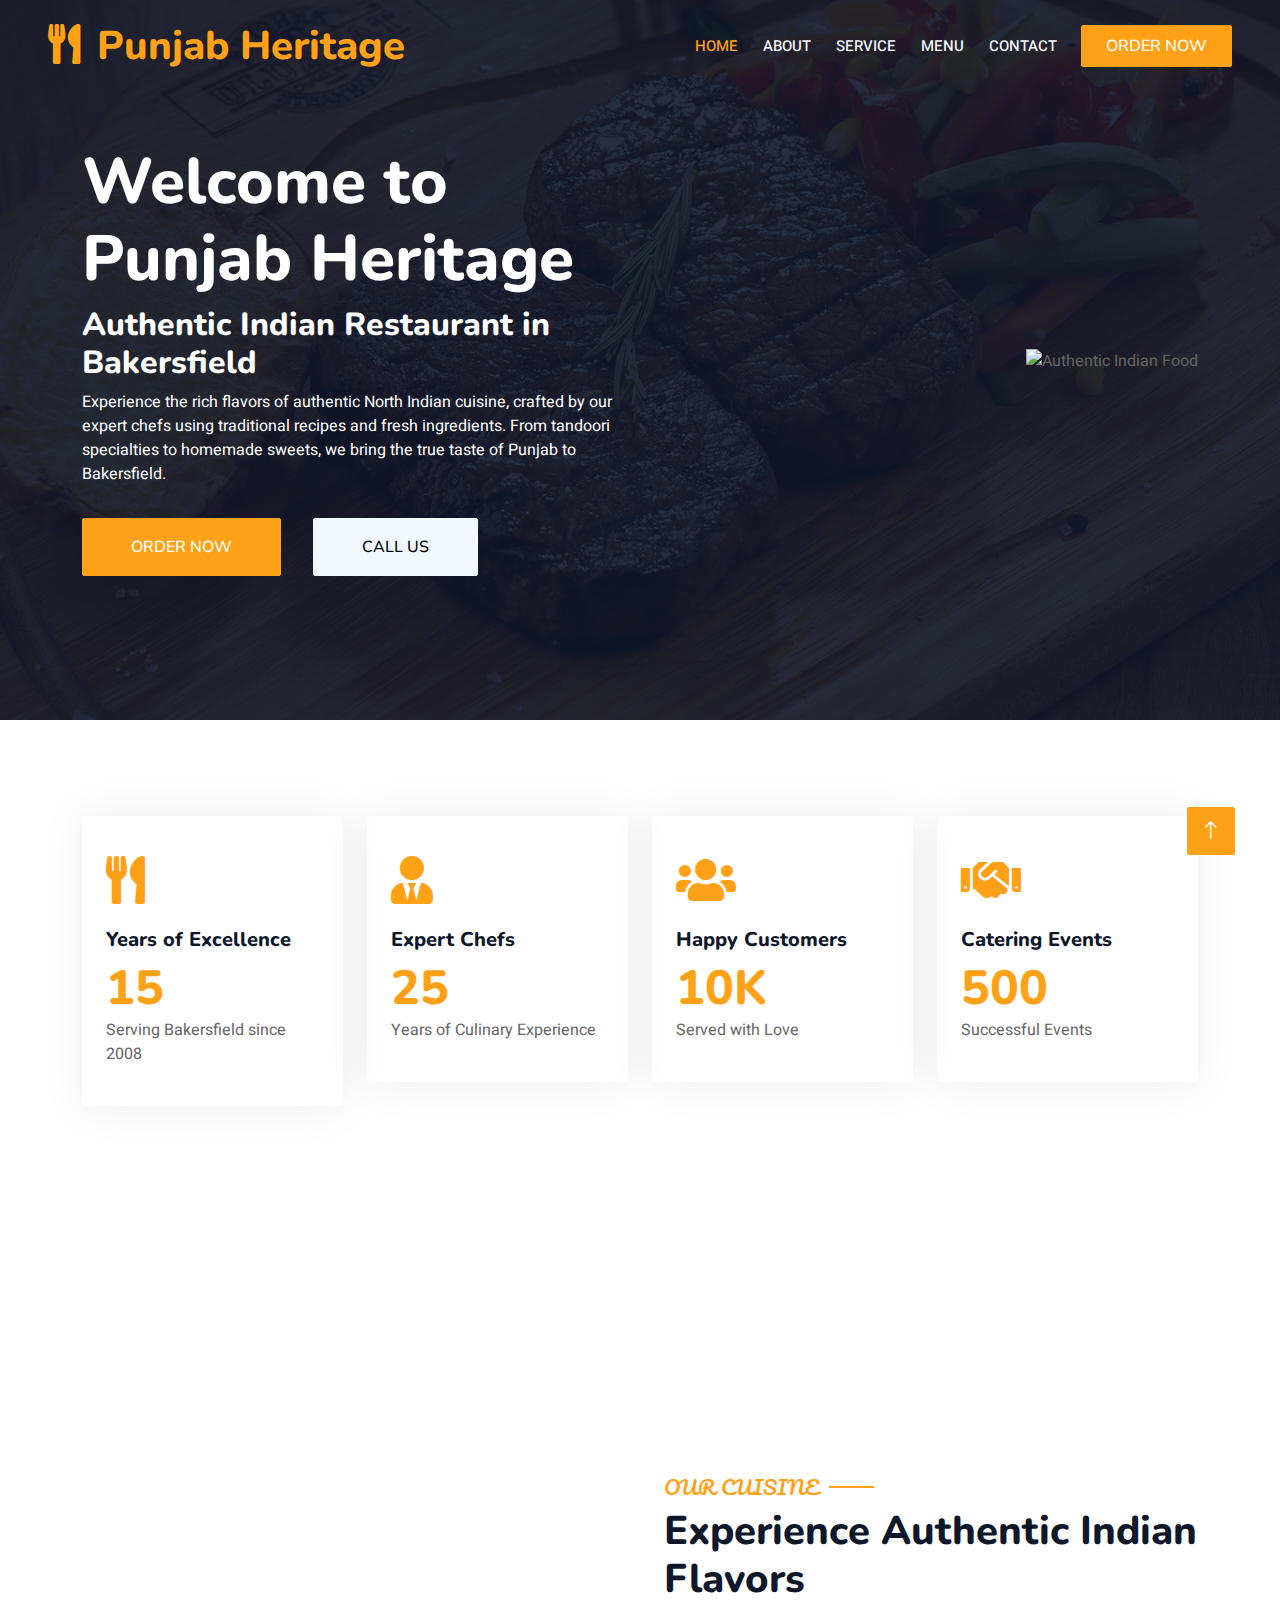
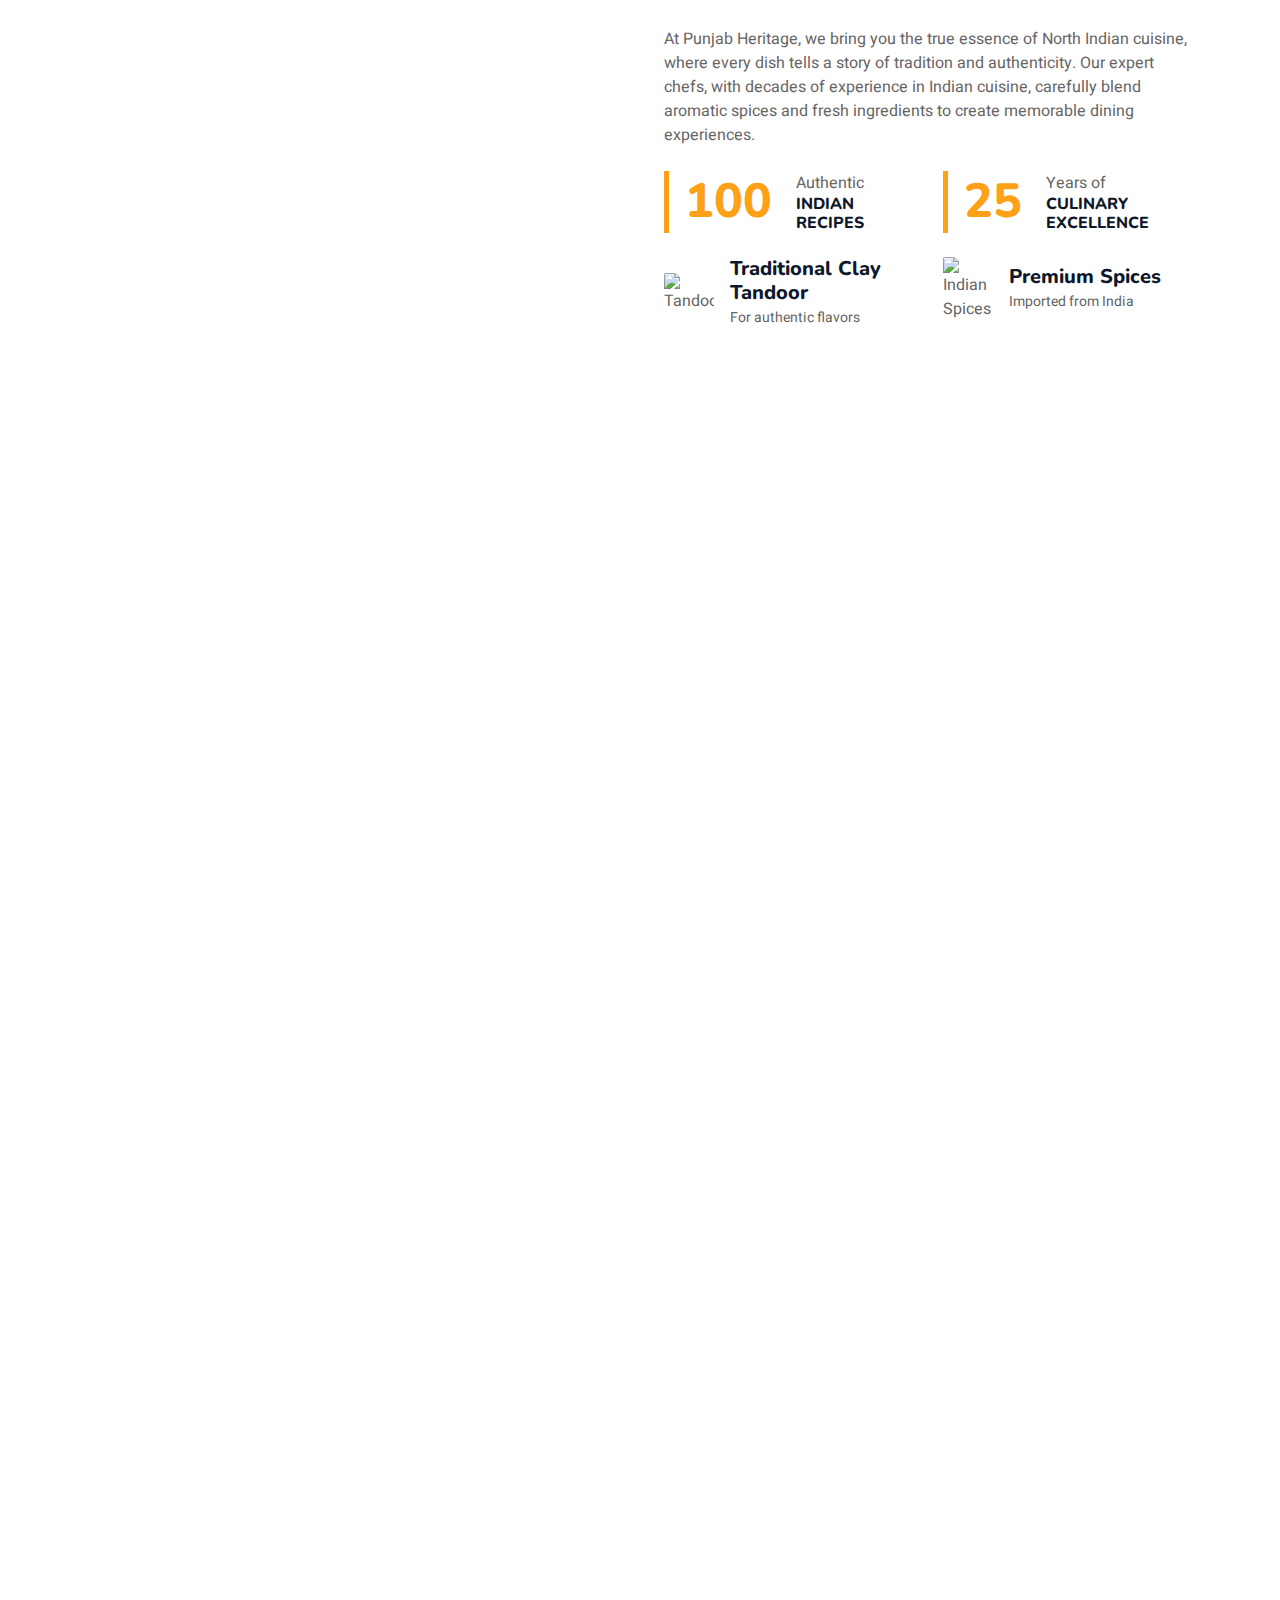
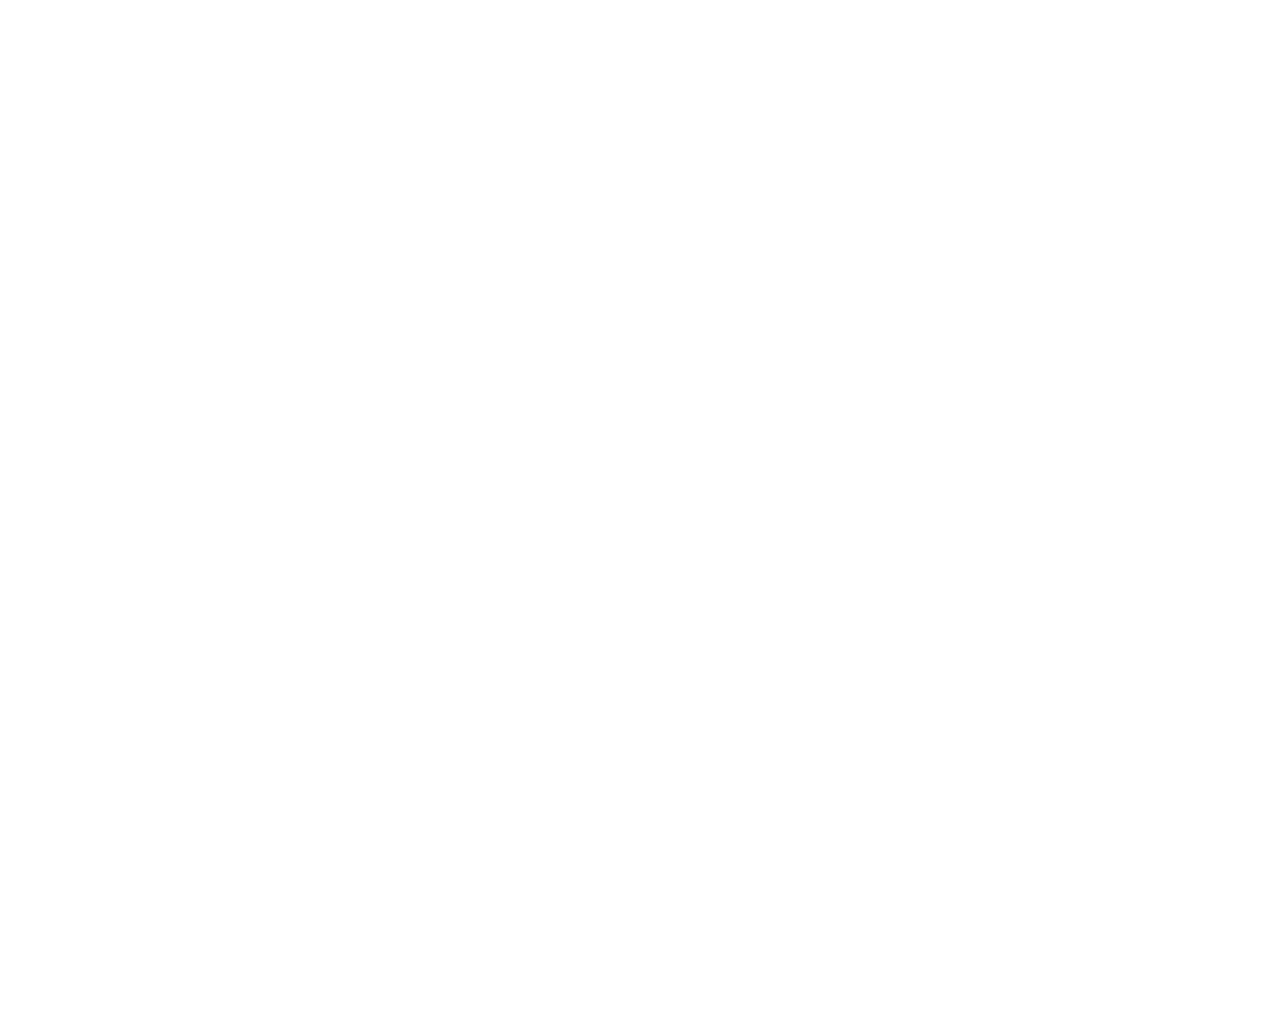
==== index.html @ ca651e24 "Base Structure" ====
<!DOCTYPE html>
<html lang="en">

<head>
    <meta charset="utf-8">
    <title>Punjab Heritage</title>
    <meta content="width=device-width, initial-scale=1.0" name="viewport">
    <meta content="" name="keywords">
    <meta content="" name="description">

    <!-- Favicon -->
    <link href="img/favicon.ico" rel="icon">

    <!-- Google Web Fonts -->
    <link rel="preconnect" href="https://fonts.googleapis.com">
    <link rel="preconnect" href="https://fonts.gstatic.com" crossorigin>
    <link href="https://fonts.googleapis.com/css2?family=Heebo:wght@400;500;600&family=Nunito:wght@600;700;800&family=Pacifico&display=swap" rel="stylesheet">

    <!-- Icon Font Stylesheet -->
    <link href="https://cdnjs.cloudflare.com/ajax/libs/font-awesome/5.10.0/css/all.min.css" rel="stylesheet">
    <link href="https://cdn.jsdelivr.net/npm/bootstrap-icons@1.4.1/font/bootstrap-icons.css" rel="stylesheet">

    <!-- Libraries Stylesheet -->
    <link href="lib/animate/animate.min.css" rel="stylesheet">
    <link href="lib/owlcarousel/assets/owl.carousel.min.css" rel="stylesheet">
    <link href="lib/tempusdominus/css/tempusdominus-bootstrap-4.min.css" rel="stylesheet" />

    <!-- Customized Bootstrap Stylesheet -->
    <link href="css/bootstrap.min.css" rel="stylesheet">

    <!-- Template Stylesheet -->
    <link href="css/style.css" rel="stylesheet">

    <meta name="description" content="Punjab Heritage - Authentic Punjabi Restaurant in Bakersfield, CA. Located at 3351 Panama Lane. Serving traditional North Indian cuisine, catering services, and banquet facilities.">
    <meta name="keywords" content="Punjab Heritage, Indian restaurant Bakersfield, Punjabi food, Indian catering, banquet hall, Panama Lane restaurant, authentic Indian cuisine">
    
    <!-- Schema.org markup for Google -->
    <script type="application/ld+json">
    {
        "@context": "http://schema.org",
        "@type": "Restaurant",
        "name": "Punjab Heritage",
        "image": "https://punjabheritage.com/img/logo.png",
        "description": "Authentic Punjabi restaurant serving traditional North Indian cuisine in Bakersfield, California.",
        "address": {
            "@type": "PostalAddress",
            "streetAddress": "3351 Panama Lane",
            "addressLocality": "Bakersfield",
            "addressRegion": "CA",
            "postalCode": "93313",
            "addressCountry": "US"
        },
        "geo": {
            "@type": "GeoCoordinates",
            "latitude": 35.316735,
            "longitude": -119.057935
        },
        "url": "https://punjabheritage.com",
        "telephone": "+16618559777",
        "openingHours": [
            "Mo-Sa 09:00-21:00",
            "Su 10:00-20:00"
        ],
        "servesCuisine": ["Indian", "Punjabi", "Vegetarian"],
        "priceRange": "$$"
    }
    </script>
</head>

<body>
    <div class="container-xxl bg-white p-0">
        <!-- Spinner Start -->
        <div id="spinner" class="show bg-white position-fixed translate-middle w-100 vh-100 top-50 start-50 d-flex align-items-center justify-content-center">
            <div class="spinner-border text-primary" style="width: 3rem; height: 3rem;" role="status">
                <span class="sr-only">Loading...</span>
            </div>
        </div>
        <!-- Spinner End -->


        <!-- Navbar & Hero Start -->
        <div class="container-xxl position-relative p-0">
            <nav class="navbar navbar-expand-lg navbar-dark bg-dark px-4 px-lg-5 py-3 py-lg-0">
                <a href="index.html" class="navbar-brand p-0">
                    <h1 class="text-primary m-0"><i class="fa fa-utensils me-3"></i>Punjab Heritage</h1>
                    <!-- <img src="img/logo.png" alt="Logo"> -->
                </a>
                <button class="navbar-toggler" type="button" data-bs-toggle="collapse" data-bs-target="#navbarCollapse">
                    <span class="fa fa-bars"></span>
                </button>
                <div class="collapse navbar-collapse" id="navbarCollapse">
                    <div class="navbar-nav ms-auto py-0 pe-4">
                        <a href="index.html" class="nav-item nav-link active">Home</a>
                        <a href="about.html" class="nav-item nav-link">About</a>
                        <a href="service.html" class="nav-item nav-link">Service</a>
                        <a href="menu.html" class="nav-item nav-link">Menu</a>
                        <a href="contact.html" class="nav-item nav-link">Contact</a>
                    </div>
                    <a href="menu.html#order-online" class="btn btn-primary py-2 px-4">Order Now</a>
                </div>
            </nav>

            <div class="container-xxl py-5 bg-dark hero-header mb-5">
                <div class="container my-5 py-5">
                    <div class="row align-items-center g-5">
                        <div class="col-lg-6 text-center text-lg-start">
                            <h1 class="display-3 text-white animated slideInLeft">Welcome to<br>Punjab Heritage</h1>
                            <h2 class="text-white animated slideInLeft">Authentic Indian Restaurant in Bakersfield</h2>
                            <p class="text-white animated slideInLeft mb-4 pb-2">Experience the rich flavors of authentic North Indian cuisine, crafted by our expert chefs using traditional recipes and fresh ingredients. From tandoori specialties to homemade sweets, we bring the true taste of Punjab to Bakersfield.</p>
                            <div class="d-flex align-items-center gap-3">
                                <a href="menu.html#order-online" class="btn btn-primary py-sm-3 px-sm-5 me-3 animated slideInLeft">Order Now</a>
                                <a href="tel:+16618559777" class="btn btn-light py-sm-3 px-sm-5 animated slideInLeft">Call Us</a>
                            </div>
                        </div>
                        <div class="col-lg-6 text-center text-lg-end overflow-hidden">
                            <img class="img-fluid" src="img/hero-tandoori.png" alt="Authentic Indian Food">
                        </div>
                    </div>
                </div>
            </div>
        </div>
        <!-- Navbar & Hero End -->


        <!-- Statistics Start -->
        <div class="container-xxl py-5">
            <div class="container">
                <div class="row g-4">
                    <div class="col-lg-3 col-sm-6 wow fadeInUp" data-wow-delay="0.1s">
                        <div class="service-item rounded pt-3">
                            <div class="p-4">
                                <i class="fa fa-3x fa-utensils text-primary mb-4"></i>
                                <h5>Years of Excellence</h5>
                                <h1 class="display-5 text-primary mb-0" data-toggle="counter-up">15</h1>
                                <p>Serving Bakersfield since 2008</p>
                            </div>
                        </div>
                    </div>
                    <div class="col-lg-3 col-sm-6 wow fadeInUp" data-wow-delay="0.3s">
                        <div class="service-item rounded pt-3">
                            <div class="p-4">
                                <i class="fa fa-3x fa-user-tie text-primary mb-4"></i>
                                <h5>Expert Chefs</h5>
                                <h1 class="display-5 text-primary mb-0" data-toggle="counter-up">25</h1>
                                <p>Years of Culinary Experience</p>
                            </div>
                        </div>
                    </div>
                    <div class="col-lg-3 col-sm-6 wow fadeInUp" data-wow-delay="0.5s">
                        <div class="service-item rounded pt-3">
                            <div class="p-4">
                                <i class="fa fa-3x fa-users text-primary mb-4"></i>
                                <h5>Happy Customers</h5>
                                <h1 class="display-5 text-primary mb-0" data-toggle="counter-up">10K</h1>
                                <p>Served with Love</p>
                            </div>
                        </div>
                    </div>
                    <div class="col-lg-3 col-sm-6 wow fadeInUp" data-wow-delay="0.7s">
                        <div class="service-item rounded pt-3">
                            <div class="p-4">
                                <i class="fa fa-3x fa-handshake text-primary mb-4"></i>
                                <h5>Catering Events</h5>
                                <h1 class="display-5 text-primary mb-0" data-toggle="counter-up">500</h1>
                                <p>Successful Events</p>
                            </div>
                        </div>
                    </div>
                </div>
            </div>
        </div>
        <!-- Statistics End -->


        <!-- Features Start -->
        <div class="container-xxl py-5">
            <div class="container">
                <div class="row g-4">
                    <div class="col-lg-4 col-md-6 wow fadeInUp" data-wow-delay="0.1s">
                        <div class="feature-item rounded overflow-hidden">
                            <img class="img-fluid" src="img/tandoor.jpg" alt="Traditional Tandoor">
                            <div class="p-4 text-center">
                                <h5 class="mb-3">Traditional Cooking</h5>
                                <p>Authentic dishes prepared in clay tandoor using age-old recipes</p>
                            </div>
                        </div>
                    </div>
                    <div class="col-lg-4 col-md-6 wow fadeInUp" data-wow-delay="0.3s">
                        <div class="feature-item rounded overflow-hidden">
                            <img class="img-fluid" src="img/sweets.jpg" alt="Indian Sweets">
                            <div class="p-4 text-center">
                                <h5 class="mb-3">Homemade Sweets</h5>
                                <p>Fresh Indian sweets made daily by our expert halwai</p>
                            </div>
                        </div>
                    </div>
                    <div class="col-lg-4 col-md-6 wow fadeInUp" data-wow-delay="0.5s">
                        <div class="feature-item rounded overflow-hidden">
                            <img class="img-fluid" src="img/catering.jpg" alt="Catering Service">
                            <div class="p-4 text-center">
                                <h5 class="mb-3">Premium Catering</h5>
                                <p>Professional catering for weddings and special events</p>
                            </div>
                        </div>
                    </div>
                </div>
            </div>
        </div>
        <!-- Features End -->


        <!-- About Start -->
        <div class="container-xxl py-5">
            <div class="container">
                <div class="row g-5 align-items-center">
                    <div class="col-lg-6">
                        <div class="row g-3">
                            <div class="col-6 text-start">
                                <img class="img-fluid rounded w-100 wow zoomIn" data-wow-delay="0.1s" src="img/butter-chicken.jpg" alt="Butter Chicken Curry">
                            </div>
                            <div class="col-6 text-start">
                                <img class="img-fluid rounded w-75 wow zoomIn" data-wow-delay="0.3s" src="img/naan-bread.jpg" style="margin-top: 25%;" alt="Fresh Tandoori Naan">
                            </div>
                            <div class="col-6 text-end">
                                <img class="img-fluid rounded w-75 wow zoomIn" data-wow-delay="0.5s" src="img/biryani.jpg" alt="Aromatic Biryani">
                            </div>
                            <div class="col-6 text-end">
                                <img class="img-fluid rounded w-100 wow zoomIn" data-wow-delay="0.7s" src="img/indian-sweets.jpg" alt="Homemade Indian Sweets">
                            </div>
                        </div>
                    </div>
                    <div class="col-lg-6">
                        <h5 class="section-title ff-secondary text-start text-primary fw-normal">Our Cuisine</h5>
                        <h1 class="mb-4">Experience Authentic Indian Flavors</h1>
                        <p class="mb-4">At Punjab Heritage, we bring you the true essence of North Indian cuisine, where every dish tells a story of tradition and authenticity. Our expert chefs, with decades of experience in Indian cuisine, carefully blend aromatic spices and fresh ingredients to create memorable dining experiences.</p>
                        <div class="row g-4 mb-4">
                            <div class="col-sm-6">
                                <div class="d-flex align-items-center border-start border-5 border-primary px-3">
                                    <h1 class="flex-shrink-0 display-5 text-primary mb-0" data-toggle="counter-up">100</h1>
                                    <div class="ps-4">
                                        <p class="mb-0">Authentic</p>
                                        <h6 class="text-uppercase mb-0">Indian Recipes</h6>
                                    </div>
                                </div>
                            </div>
                            <div class="col-sm-6">
                                <div class="d-flex align-items-center border-start border-5 border-primary px-3">
                                    <h1 class="flex-shrink-0 display-5 text-primary mb-0" data-toggle="counter-up">25</h1>
                                    <div class="ps-4">
                                        <p class="mb-0">Years of</p>
                                        <h6 class="text-uppercase mb-0">Culinary Excellence</h6>
                                    </div>
                                </div>
                            </div>
                        </div>
                        <div class="row g-4">
                            <div class="col-sm-6">
                                <div class="d-flex align-items-center">
                                    <img class="flex-shrink-0 img-fluid rounded" src="img/tandoor-icon.jpg" alt="Tandoor" style="width: 50px;">
                                    <div class="w-100 ms-3">
                                        <h5 class="mb-0">Traditional Clay Tandoor</h5>
                                        <small>For authentic flavors</small>
                                    </div>
                                </div>
                            </div>
                            <div class="col-sm-6">
                                <div class="d-flex align-items-center">
                                    <img class="flex-shrink-0 img-fluid rounded" src="img/spices-icon.jpg" alt="Indian Spices" style="width: 50px;">
                                    <div class="w-100 ms-3">
                                        <h5 class="mb-0">Premium Spices</h5>
                                        <small>Imported from India</small>
                                    </div>
                                </div>
                            </div>
                        </div>
                    </div>
                </div>
            </div>
        </div>
        <!-- About End -->


        <!-- Specialties Start -->
        <div class="container-xxl py-5">
            <div class="container">
                <div class="text-center wow fadeInUp" data-wow-delay="0.1s">
                    <h5 class="section-title ff-secondary text-center text-primary fw-normal">Our Specialties</h5>
                    <h1 class="mb-5">Signature Dishes</h1>
                </div>
                <div class="row g-4">
                    <div class="col-lg-3 col-sm-6 wow fadeInUp" data-wow-delay="0.1s">
                        <div class="specialty-item rounded text-center pt-3">
                            <div class="p-4">
                                <i class="fas fa-fire fa-3x text-primary mb-4"></i>
                                <h5>Tandoori Delights</h5>
                                <p>Fresh naan, roti, and tandoori specialties cooked in traditional clay ovens</p>
                            </div>
                        </div>
                    </div>
                    <div class="col-lg-3 col-sm-6 wow fadeInUp" data-wow-delay="0.3s">
                        <div class="specialty-item rounded text-center pt-3">
                            <div class="p-4">
                                <i class="fas fa-mortar-pestle fa-3x text-primary mb-4"></i>
                                <h5>Aromatic Curries</h5>
                                <p>Rich, flavorful curries made with hand-ground spices and fresh ingredients</p>
                            </div>
                        </div>
                    </div>
                    <div class="col-lg-3 col-sm-6 wow fadeInUp" data-wow-delay="0.5s">
                        <div class="specialty-item rounded text-center pt-3">
                            <div class="p-4">
                                <i class="fas fa-cookie fa-3x text-primary mb-4"></i>
                                <h5>Fresh Sweets</h5>
                                <p>Traditional Indian sweets and desserts made fresh daily</p>
                            </div>
                        </div>
                    </div>
                    <div class="col-lg-3 col-sm-6 wow fadeInUp" data-wow-delay="0.7s">
                        <div class="specialty-item rounded text-center pt-3">
                            <div class="p-4">
                                <i class="fas fa-leaf fa-3x text-primary mb-4"></i>
                                <h5>Vegetarian Options</h5>
                                <p>Extensive selection of authentic vegetarian and vegan dishes</p>
                            </div>
                        </div>
                    </div>
                </div>
            </div>
        </div>
        <!-- Specialties End -->


        <!-- Contact Form Start -->
        <div class="container-xxl py-5">
            <div class="container">
                <div class="text-center wow fadeInUp" data-wow-delay="0.1s">
                    <h5 class="section-title ff-secondary text-center text-primary fw-normal">Contact Us</h5>
                    <h1 class="mb-5">Get in Touch</h1>
                </div>
                <div class="row g-4">
                    <div class="col-md-6 wow fadeIn" data-wow-delay="0.1s">
                        <div class="bg-light rounded p-4">
                            <h3 class="mb-4">Send us a Message</h3>
                            <form id="contactForm">
                                <div class="row g-3">
                                    <div class="col-md-6">
                                        <div class="form-floating">
                                            <input type="text" class="form-control" id="name" placeholder="Your Name" required>
                                            <label for="name">Your Name</label>
                                        </div>
                                    </div>
                                    <div class="col-md-6">
                                        <div class="form-floating">
                                            <input type="email" class="form-control" id="email" placeholder="Your Email" required>
                                            <label for="email">Your Email</label>
                                        </div>
                                    </div>
                                    <div class="col-12">
                                        <div class="form-floating">
                                            <select class="form-select" id="subject" required>
                                                <option value="">Select Purpose</option>
                                                <option value="Dining Reservation">Dining Reservation</option>
                                                <option value="Catering Inquiry">Catering Services</option>
                                                <option value="Private Event">Private Event/Banquet</option>
                                                <option value="Feedback">Feedback</option>
                                                <option value="Other">Other</option>
                                            </select>
                                            <label for="subject">Purpose</label>
                                        </div>
                                    </div>
                                    <div class="col-12">
                                        <div class="form-floating">
                                            <textarea class="form-control" placeholder="Leave a message here" id="message" style="height: 150px" required></textarea>
                                            <label for="message">Message</label>
                                        </div>
                                    </div>
                                    <div class="col-12">
                                        <button class="btn btn-primary w-100 py-3" type="submit">
                                            Send Message
                                        </button>
                                    </div>
                                </div>
                            </form>
                        </div>
                    </div>
                    <div class="col-md-6 wow fadeIn" data-wow-delay="0.3s">
                        <div class="bg-light rounded p-4 h-100">
                            <h3 class="mb-4">Quick Contact</h3>
                            <div class="d-flex align-items-center mb-4">
                                <div class="bg-primary rounded-circle d-flex align-items-center justify-content-center" style="width: 45px; height: 45px;">
                                    <i class="fa fa-map-marker-alt text-white"></i>
                                </div>
                                <div class="ms-3">
                                    <h5>Location</h5>
                                    <p class="mb-0">3351 Panama Lane, Bakersfield, CA 93313</p>
                                </div>
                            </div>
                            <div class="d-flex align-items-center mb-4">
                                <div class="bg-primary rounded-circle d-flex align-items-center justify-content-center" style="width: 45px; height: 45px;">
                                    <i class="fa fa-phone-alt text-white"></i>
                                </div>
                                <div class="ms-3">
                                    <h5>Call Us</h5>
                                    <p class="mb-0">+1 (661) 855-9777</p>
                                </div>
                            </div>
                            <div class="d-flex align-items-center">
                                <div class="bg-primary rounded-circle d-flex align-items-center justify-content-center" style="width: 45px; height: 45px;">
                                    <i class="fa fa-envelope text-white"></i>
                                </div>
                                <div class="ms-3">
                                    <h5>Email Us</h5>
                                    <p class="mb-0">info@punjabheritage.com</p>
                                </div>
                            </div>
                            <div class="mt-4">
                                <iframe class="w-100 rounded" 
                                    src="https://www.google.com/maps/embed?pb=!1m18!1m12!1m3!1d3234.7894733550917!2d-119.05793548947566!3d35.31673495675701!2m3!1f0!2f0!3f0!3m2!1i1024!2i768!4f13.1!3m3!1m2!1s0x80ea41c5a6026d15%3A0x34a6bb9a3b49e047!2sPunjab%20Heritage!5e0!3m2!1sen!2sus!4v1699887741234!5m2!1sen!2sus"
                                    height="200" 
                                    style="border:0;" 
                                    allowfullscreen="" 
                                    loading="lazy"
                                    referrerpolicy="no-referrer-when-downgrade">
                                </iframe>
                            </div>
                        </div>
                    </div>
                </div>
            </div>
        </div>
        <!-- Contact Form End -->




        <!-- Testimonial Start -->
        <div class="container-xxl py-5 wow fadeInUp" data-wow-delay="0.1s">
            <div class="container">
                <div class="text-center">
                    <h5 class="section-title ff-secondary text-center text-primary fw-normal">Testimonial</h5>
                    <h1 class="mb-5">Our Clients Say!!!</h1>
                </div>
                <div class="owl-carousel testimonial-carousel">
                    <div class="testimonial-item bg-transparent border rounded p-4">
                        <i class="fa fa-quote-left fa-2x text-primary mb-3"></i>
                        <p>Dolor et eos labore, stet justo sed est sed. Diam sed sed dolor stet amet eirmod eos labore diam</p>
                        <div class="d-flex align-items-center">
                            <img class="img-fluid flex-shrink-0 rounded-circle" src="img/testimonial-1.jpg" style="width: 50px; height: 50px;">
                            <div class="ps-3">
                                <h5 class="mb-1">Client Name</h5>
                                <small>Profession</small>
                            </div>
                        </div>
                    </div>
                    <div class="testimonial-item bg-transparent border rounded p-4">
                        <i class="fa fa-quote-left fa-2x text-primary mb-3"></i>
                        <p>Dolor et eos labore, stet justo sed est sed. Diam sed sed dolor stet amet eirmod eos labore diam</p>
                        <div class="d-flex align-items-center">
                            <img class="img-fluid flex-shrink-0 rounded-circle" src="img/testimonial-2.jpg" style="width: 50px; height: 50px;">
                            <div class="ps-3">
                                <h5 class="mb-1">Client Name</h5>
                                <small>Profession</small>
                            </div>
                        </div>
                    </div>
                    <div class="testimonial-item bg-transparent border rounded p-4">
                        <i class="fa fa-quote-left fa-2x text-primary mb-3"></i>
                        <p>Dolor et eos labore, stet justo sed est sed. Diam sed sed dolor stet amet eirmod eos labore diam</p>
                        <div class="d-flex align-items-center">
                            <img class="img-fluid flex-shrink-0 rounded-circle" src="img/testimonial-3.jpg" style="width: 50px; height: 50px;">
                            <div class="ps-3">
                                <h5 class="mb-1">Client Name</h5>
                                <small>Profession</small>
                            </div>
                        </div>
                    </div>
                    <div class="testimonial-item bg-transparent border rounded p-4">
                        <i class="fa fa-quote-left fa-2x text-primary mb-3"></i>
                        <p>Dolor et eos labore, stet justo sed est sed. Diam sed sed dolor stet amet eirmod eos labore diam</p>
                        <div class="d-flex align-items-center">
                            <img class="img-fluid flex-shrink-0 rounded-circle" src="img/testimonial-4.jpg" style="width: 50px; height: 50px;">
                            <div class="ps-3">
                                <h5 class="mb-1">Client Name</h5>
                                <small>Profession</small>
                            </div>
                        </div>
                    </div>
                </div>
            </div>
        </div>
        <!-- Testimonial End -->
        

        <!-- Footer Start -->
        <div class="container-fluid bg-dark text-light footer pt-5 mt-5 wow fadeIn" data-wow-delay="0.1s">
            <div class="container py-5">
                <div class="row g-5">
                    <!-- Company Info -->
                    <div class="col-lg-3 col-md-6">
                        <h4 class="section-title ff-secondary text-start text-primary fw-normal mb-4">Company</h4>
                        <a class="btn btn-link" href="about.html">About Us</a>
                        <a class="btn btn-link" href="contact.html">Contact Us</a>
                        <a class="btn btn-link" href="service.html#banquet">Reservation</a>
                        <a class="btn btn-link" href="privacy.html">Privacy Policy</a>
                        <a class="btn btn-link" href="terms.html">Terms & Condition</a>
                    </div>

                    <!-- Contact Info -->
                    <div class="col-lg-3 col-md-6">
                        <h4 class="section-title ff-secondary text-start text-primary fw-normal mb-4">Contact</h4>
                        <p class="mb-2">
                            <a href="https://goo.gl/maps/YDF7K8qhKvK9ZQWP6" target="_blank" class="text-light">
                                <i class="fa fa-map-marker-alt me-3"></i>3351 Panama Lane, Bakersfield, CA 93313
                            </a>
                        </p>
                        <p class="mb-2">
                            <a href="tel:+16618559777" class="text-light">
                                <i class="fa fa-phone-alt me-3"></i>+1 (661) 855-9777
                            </a>
                        </p>
                        <p class="mb-2">
                            <a href="mailto:info@punjabheritage.com" class="text-light">
                                <i class="fa fa-envelope me-3"></i>info@punjabheritage.com
                            </a>
                        </p>
                        <div class="d-flex pt-2">
                            <a class="btn btn-outline-light btn-social" href="#" title="Twitter">
                                <i class="fab fa-twitter"></i>
                            </a>
                            <a class="btn btn-outline-light btn-social" href="#" title="Facebook">
                                <i class="fab fa-facebook-f"></i>
                            </a>
                            <a class="btn btn-outline-light btn-social" href="#" title="YouTube">
                                <i class="fab fa-youtube"></i>
                            </a>
                            <a class="btn btn-outline-light btn-social" href="#" title="LinkedIn">
                                <i class="fab fa-linkedin-in"></i>
                            </a>
                        </div>
                    </div>

                    <!-- Opening Hours -->
                    <div class="col-lg-3 col-md-6">
                        <h4 class="section-title ff-secondary text-start text-primary fw-normal mb-4">Opening Hours</h4>
                        <div class="text-light">
                            <h6 class="text-light fw-normal">Monday - Saturday</h6>
                            <p class="mb-4">09:00 AM - 09:00 PM</p>
                            <h6 class="text-light fw-normal">Sunday</h6>
                            <p>10:00 AM - 08:00 PM</p>
                        </div>
                    </div>

                    <!-- Location Map -->
                    <div class="col-lg-3 col-md-6">
                        <h4 class="section-title ff-secondary text-start text-primary fw-normal mb-4">Location</h4>
                        <div class="map-responsive rounded">
                            <iframe 
                                src="https://www.google.com/maps/embed?pb=!1m18!1m12!1m3!1d3234.7894733550917!2d-119.05793548947566!3d35.31673495675701!2m3!1f0!2f0!3f0!3m2!1i1024!2i768!4f13.1!3m3!1m2!1s0x80ea41c5a6026d15%3A0x34a6bb9a3b49e047!2sPunjab%20Heritage!5e0!3m2!1sen!2sus!4v1699887741234!5m2!1sen!2sus"
                                width="100%" 
                                height="200" 
                                style="border:0;" 
                                allowfullscreen="" 
                                loading="lazy"
                                referrerpolicy="no-referrer-when-downgrade"
                                title="Punjab Heritage Restaurant Location"
                                aria-label="Google Maps showing Punjab Heritage Restaurant Location">
                            </iframe>
                        </div>
                    </div>
                </div>
            </div>

            <!-- Copyright -->
            <div class="container">
                <div class="copyright">
                    <div class="row">
                        <div class="col-md-6 text-center text-md-start mb-3 mb-md-0">
                            &copy; <a class="border-bottom" href="https://punjabheritage.com">Punjab Heritage</a>, All Rights Reserved.
                        </div>
                        <div class="col-md-6 text-center text-md-end">
                            <div class="footer-menu">
                                <a href="index.html">Home</a>
                                <a href="menu.html">Menu</a>
                                <a href="about.html">About</a>
                                <a href="contact.html">Contact</a>
                            </div>
                        </div>
                    </div>
                </div>
            </div>
        </div>
        <!-- Footer End -->


        <!-- Back to Top -->
        <a href="#" class="btn btn-lg btn-primary btn-lg-square back-to-top"><i class="bi bi-arrow-up"></i></a>
    </div>

    <!-- JavaScript Libraries -->
    <script src="https://code.jquery.com/jquery-3.4.1.min.js"></script>
    <script src="https://cdn.jsdelivr.net/npm/bootstrap@5.0.0/dist/js/bootstrap.bundle.min.js"></script>
    <script src="lib/wow/wow.min.js"></script>
    <script src="lib/easing/easing.min.js"></script>
    <script src="lib/waypoints/waypoints.min.js"></script>
    <script src="lib/counterup/counterup.min.js"></script>
    <script src="lib/owlcarousel/owl.carousel.min.js"></script>
    <script src="lib/tempusdominus/js/moment.min.js"></script>
    <script src="lib/tempusdominus/js/moment-timezone.min.js"></script>
    <script src="lib/tempusdominus/js/tempusdominus-bootstrap-4.min.js"></script>

    <!-- Template Javascript -->
    <script src="js/main.js"></script>
</body>

</html>
---- css/style.css ----
/********** Template CSS **********/
:root {
    --primary: #FEA116;
    --light: #F1F8FF;
    --dark: #0F172B;
}

.ff-secondary {
    font-family: 'Pacifico', cursive;
}

.fw-medium {
    font-weight: 600 !important;
}

.fw-semi-bold {
    font-weight: 700 !important;
}

.back-to-top {
    position: fixed;
    display: none;
    right: 45px;
    bottom: 45px;
    z-index: 99;
}


/*** Spinner ***/
#spinner {
    opacity: 0;
    visibility: hidden;
    transition: opacity .5s ease-out, visibility 0s linear .5s;
    z-index: 99999;
}

#spinner.show {
    transition: opacity .5s ease-out, visibility 0s linear 0s;
    visibility: visible;
    opacity: 1;
}


/*** Button ***/
.btn {
    font-family: 'Nunito', sans-serif;
    font-weight: 500;
    text-transform: uppercase;
    transition: .5s;
}

.btn.btn-primary,
.btn.btn-secondary {
    color: #FFFFFF;
}

.btn-square {
    width: 38px;
    height: 38px;
}

.btn-sm-square {
    width: 32px;
    height: 32px;
}

.btn-lg-square {
    width: 48px;
    height: 48px;
}

.btn-square,
.btn-sm-square,
.btn-lg-square {
    padding: 0;
    display: flex;
    align-items: center;
    justify-content: center;
    font-weight: normal;
    border-radius: 2px;
}


/*** Navbar ***/
.navbar-dark .navbar-nav .nav-link {
    position: relative;
    margin-left: 25px;
    padding: 35px 0;
    font-size: 15px;
    color: var(--light) !important;
    text-transform: uppercase;
    font-weight: 500;
    outline: none;
    transition: .5s;
}

.sticky-top.navbar-dark .navbar-nav .nav-link {
    padding: 20px 0;
}

.navbar-dark .navbar-nav .nav-link:hover,
.navbar-dark .navbar-nav .nav-link.active {
    color: var(--primary) !important;
}

.navbar-dark .navbar-brand img {
    max-height: 60px;
    transition: .5s;
}

.sticky-top.navbar-dark .navbar-brand img {
    max-height: 45px;
}

@media (max-width: 991.98px) {
    .sticky-top.navbar-dark {
        position: relative;
    }

    .navbar-dark .navbar-collapse {
        margin-top: 15px;
        border-top: 1px solid rgba(255, 255, 255, .1)
    }

    .navbar-dark .navbar-nav .nav-link,
    .sticky-top.navbar-dark .navbar-nav .nav-link {
        padding: 10px 0;
        margin-left: 0;
    }

    .navbar-dark .navbar-brand img {
        max-height: 45px;
    }
}

@media (min-width: 992px) {
    .navbar-dark {
        position: absolute;
        width: 100%;
        top: 0;
        left: 0;
        z-index: 999;
        background: transparent !important;
    }
    
    .sticky-top.navbar-dark {
        position: fixed;
        background: var(--dark) !important;
    }
}


/*** Hero Header ***/
.hero-header {
    background: linear-gradient(rgba(15, 23, 43, .9), rgba(15, 23, 43, .9)), url(../img/bg-hero.jpg);
    background-position: center center;
    background-repeat: no-repeat;
    background-size: cover;
}

.hero-header img {
    animation: imgRotate 50s linear infinite;
}

@keyframes imgRotate { 
    100% { 
        transform: rotate(360deg); 
    } 
}

.breadcrumb-item + .breadcrumb-item::before {
    color: rgba(255, 255, 255, .5);
}


/*** Section Title ***/
.section-title {
    position: relative;
    display: inline-block;
    text-transform: uppercase;
    font-weight: 600;
}

.section-title::before {
    content: "";
    position: absolute;
    width: 100%;
    height: 2px;
    bottom: -3px;
    left: 0;
    background: var(--primary);
}

.section-title::after {
    position: absolute;
    content: "";
    width: 45px;
    height: 2px;
    top: 50%;
    right: -55px;
    margin-top: -1px;
    background: var(--primary);
}

.section-title.text-start::before,
.section-title.text-end::after {
    display: none;
}


/*** Service ***/
.service-item {
    box-shadow: 0 0 45px rgba(0, 0, 0, .08);
    transition: .5s;
}

.service-item:hover {
    background: var(--primary);
}

.service-item * {
    transition: .5s;
}

.service-item:hover * {
    color: var(--light) !important;
}


/*** Food Menu ***/
.nav-pills .nav-item .active {
    border-bottom: 2px solid var(--primary);
}


/*** Youtube Video ***/
.video {
    position: relative;
    height: 100%;
    min-height: 500px;
    background: linear-gradient(rgba(15, 23, 43, .1), rgba(15, 23, 43, .1)), url(../img/video.jpg);
    background-position: center center;
    background-repeat: no-repeat;
    background-size: cover;
}

.video .btn-play {
    position: absolute;
    z-index: 3;
    top: 50%;
    left: 50%;
    transform: translateX(-50%) translateY(-50%);
    box-sizing: content-box;
    display: block;
    width: 32px;
    height: 44px;
    border-radius: 50%;
    border: none;
    outline: none;
    padding: 18px 20px 18px 28px;
}

.video .btn-play:before {
    content: "";
    position: absolute;
    z-index: 0;
    left: 50%;
    top: 50%;
    transform: translateX(-50%) translateY(-50%);
    display: block;
    width: 100px;
    height: 100px;
    background: var(--primary);
    border-radius: 50%;
    animation: pulse-border 1500ms ease-out infinite;
}

.video .btn-play:after {
    content: "";
    position: absolute;
    z-index: 1;
    left: 50%;
    top: 50%;
    transform: translateX(-50%) translateY(-50%);
    display: block;
    width: 100px;
    height: 100px;
    background: var(--primary);
    border-radius: 50%;
    transition: all 200ms;
}

.video .btn-play img {
    position: relative;
    z-index: 3;
    max-width: 100%;
    width: auto;
    height: auto;
}

.video .btn-play span {
    display: block;
    position: relative;
    z-index: 3;
    width: 0;
    height: 0;
    border-left: 32px solid var(--dark);
    border-top: 22px solid transparent;
    border-bottom: 22px solid transparent;
}

@keyframes pulse-border {
    0% {
        transform: translateX(-50%) translateY(-50%) translateZ(0) scale(1);
        opacity: 1;
    }

    100% {
        transform: translateX(-50%) translateY(-50%) translateZ(0) scale(1.5);
        opacity: 0;
    }
}

#videoModal {
    z-index: 99999;
}

#videoModal .modal-dialog {
    position: relative;
    max-width: 800px;
    margin: 60px auto 0 auto;
}

#videoModal .modal-body {
    position: relative;
    padding: 0px;
}

#videoModal .close {
    position: absolute;
    width: 30px;
    height: 30px;
    right: 0px;
    top: -30px;
    z-index: 999;
    font-size: 30px;
    font-weight: normal;
    color: #FFFFFF;
    background: #000000;
    opacity: 1;
}


/*** Team ***/
.team-item {
    box-shadow: 0 0 45px rgba(0, 0, 0, .08);
    height: calc(100% - 38px);
    transition: .5s;
}

.team-item img {
    transition: .5s;
}

.team-item:hover img {
    transform: scale(1.1);
}

.team-item:hover {
    height: 100%;
}

.team-item .btn {
    border-radius: 38px 38px 0 0;
}


/*** Testimonial ***/
.testimonial-carousel .owl-item .testimonial-item,
.testimonial-carousel .owl-item.center .testimonial-item * {
    transition: .5s;
}

.testimonial-carousel .owl-item.center .testimonial-item {
    background: var(--primary) !important;
    border-color: var(--primary) !important;
}

.testimonial-carousel .owl-item.center .testimonial-item * {
    color: var(--light) !important;
}

.testimonial-carousel .owl-dots {
    margin-top: 24px;
    display: flex;
    align-items: flex-end;
    justify-content: center;
}

.testimonial-carousel .owl-dot {
    position: relative;
    display: inline-block;
    margin: 0 5px;
    width: 15px;
    height: 15px;
    border: 1px solid #CCCCCC;
    border-radius: 15px;
    transition: .5s;
}

.testimonial-carousel .owl-dot.active {
    background: var(--primary);
    border-color: var(--primary);
}


/*** Footer ***/
.footer {
    position: relative;
    background: #0F172B;
}

.footer .btn.btn-social {
    margin-right: 5px;
    width: 35px;
    height: 35px;
    display: flex;
    align-items: center;
    justify-content: center;
    color: var(--light);
    border: 1px solid rgba(255, 255, 255, 0.5);
    border-radius: 35px;
    transition: 0.3s;
}

.footer .btn.btn-social:hover {
    color: var(--primary);
    border-color: var(--primary);
}

.footer .btn.btn-link {
    display: block;
    margin-bottom: 5px;
    padding: 0;
    text-align: left;
    font-size: 15px;
    font-weight: normal;
    text-transform: capitalize;
    transition: 0.3s;
}

.footer .btn.btn-link::before {
    position: relative;
    content: "\f105";
    font-family: "Font Awesome 5 Free";
    font-weight: 900;
    margin-right: 10px;
}

.footer .btn.btn-link:hover {
    letter-spacing: 1px;
    box-shadow: none;
    color: var(--primary);
}

.footer .copyright {
    padding: 25px 0;
    font-size: 15px;
    border-top: 1px solid rgba(256, 256, 256, .1);
}

.footer .copyright a {
    color: var(--light);
}

.footer .copyright a:hover {
    color: var(--primary);
}

.footer .footer-menu a {
    margin-right: 15px;
    padding-right: 15px;
    border-right: 1px solid rgba(255, 255, 255, .1);
}

.footer .footer-menu a:last-child {
    margin-right: 0;
    padding-right: 0;
    border-right: none;
}

.service-item-detailed {
    background: #ffffff;
    border: 1px solid rgba(0, 0, 0, 0.1);
    transition: .5s;
}

.service-item-detailed:hover {
    box-shadow: 0 0 30px rgba(0, 0, 0, 0.1);
}

.service-item-detailed ul li {
    padding: 8px 0;
}

.event-type {
    background: #ffffff;
    border: 1px solid rgba(0, 0, 0, 0.1);
    transition: .5s;
    border-radius: 8px;
}

.event-type:hover {
    box-shadow: 0 0 30px rgba(0, 0, 0, 0.1);
    transform: translateY(-5px);
}

.sweet-item {
    background: #ffffff;
    padding: 20px;
    border: 1px solid rgba(0, 0, 0, 0.1);
    border-radius: 8px;
    transition: .5s;
}

.sweet-item:hover {
    box-shadow: 0 0 30px rgba(0, 0, 0, 0.1);
}

.sweet-item img {
    max-height: 200px;
    object-fit: cover;
}

.fact-item {
    background: #ffffff;
    border: 1px solid rgba(0, 0, 0, 0.1);
    transition: .5s;
}

.fact-item:hover {
    box-shadow: 0 0 30px rgba(0, 0, 0, 0.1);
}

.team-item p {
    font-size: 0.9rem;
    color: #666;
}

.section-title::before {
    content: "ਪੰਜਾਬੀ";
    position: absolute;
    top: -20px;
    left: 50%;
    transform: translateX(-50%);
    font-size: 0.8rem;
    color: #FEA116;
    opacity: 0.5;
}

.delivery-item {
    background: #ffffff;
    border: 1px solid rgba(0, 0, 0, 0.1);
    transition: .5s;
}

.delivery-item:hover {
    box-shadow: 0 0 30px rgba(0, 0, 0, 0.1);
    transform: translateY(-5px);
}

.delivery-link {
    text-decoration: none;
    color: inherit;
}

.delivery-link:hover {
    text-decoration: none;
    color: inherit;
}

.delivery-item img {
    transition: .5s;
}

.delivery-item:hover img {
    transform: scale(1.1);
}

/* Smooth scroll behavior for the whole page */
html {
    scroll-behavior: smooth;
}

/* For pages other than the home page, redirect to home page with anchor */
.order-redirect {
    display: none;
}

.map-responsive {
    overflow: hidden;
    padding-bottom: 56.25%;
    position: relative;
    height: 0;
}

.map-responsive iframe {
    left: 0;
    top: 0;
    height: 100%;
    width: 100%;
    position: absolute;
}

/* Footer link hover effects */
.footer a:hover {
    color: var(--primary) !important;
    transition: all 0.3s ease;
}

.btn-social:hover {
    background-color: var(--primary);
    border-color: var(--primary);
}

/* Contact Page Styles */
.contact-card {
    transition: all 0.3s ease;
}

.contact-card:hover {
    transform: translateY(-5px);
}

.icon-box {
    width: 45px;
    height: 45px;
}

.business-hours {
    padding-top: 20px;
    border-top: 1px solid rgba(0, 0, 0, 0.1);
}

.form-floating > .form-control,
.form-floating > .form-select {
    border-radius: 5px;
    border: 1px solid rgba(0, 0, 0, 0.1);
}

.form-floating > .form-control:focus,
.form-floating > .form-select:focus {
    border-color: var(--primary);
    box-shadow: 0 0 0 0.2rem rgba(254, 161, 22, 0.25);
}

.map-responsive {
    border-radius: 8px;
    overflow: hidden;
}

.map-responsive iframe {
    border-radius: 8px;
}

/* Contact Form Success/Error Messages */
.form-message {
    display: none;
    padding: 1rem;
    margin-top: 1rem;
    border-radius: 5px;
}

.form-message.success {
    display: block;
    background-color: #d4edda;
    color: #155724;
    border: 1px solid #c3e6cb;
}

.form-message.error {
    display: block;
    background-color: #f8d7da;
    color: #721c24;
    border: 1px solid #f5c6cb;
}

/* Form Loading State */
.btn-primary:disabled {
    cursor: not-allowed;
    opacity: 0.8;
}

.fa-spinner {
    margin-right: 8px;
}

/* Form Message Animation */
.form-message {
    opacity: 1;
    transition: opacity 0.3s ease;
}

@keyframes fadeIn {
    from { opacity: 0; transform: translateY(-10px); }
    to { opacity: 1; transform: translateY(0); }
}

.form-message {
    animation: fadeIn 0.3s ease;
}

/* Cuisine Item Styles */
.cuisine-item {
    background: #ffffff;
    transition: all 0.5s;
    box-shadow: 0 0 15px rgba(0, 0, 0, 0.08);
}

.cuisine-item:hover {
    transform: translateY(-10px);
}

.cuisine-overlay {
    position: absolute;
    bottom: 0;
    left: 0;
    right: 0;
    padding: 1rem;
    background: rgba(0, 0, 0, 0.7);
}

.cuisine-highlights .badge {
    margin-right: 0.5rem;
    margin-bottom: 0.5rem;
    padding: 0.5rem 1rem;
    font-weight: 500;
}

/* Image Hover Effects */
.img-hover {
    transition: transform 0.3s ease;
}

.img-hover:hover {
    transform: scale(1.05);
}
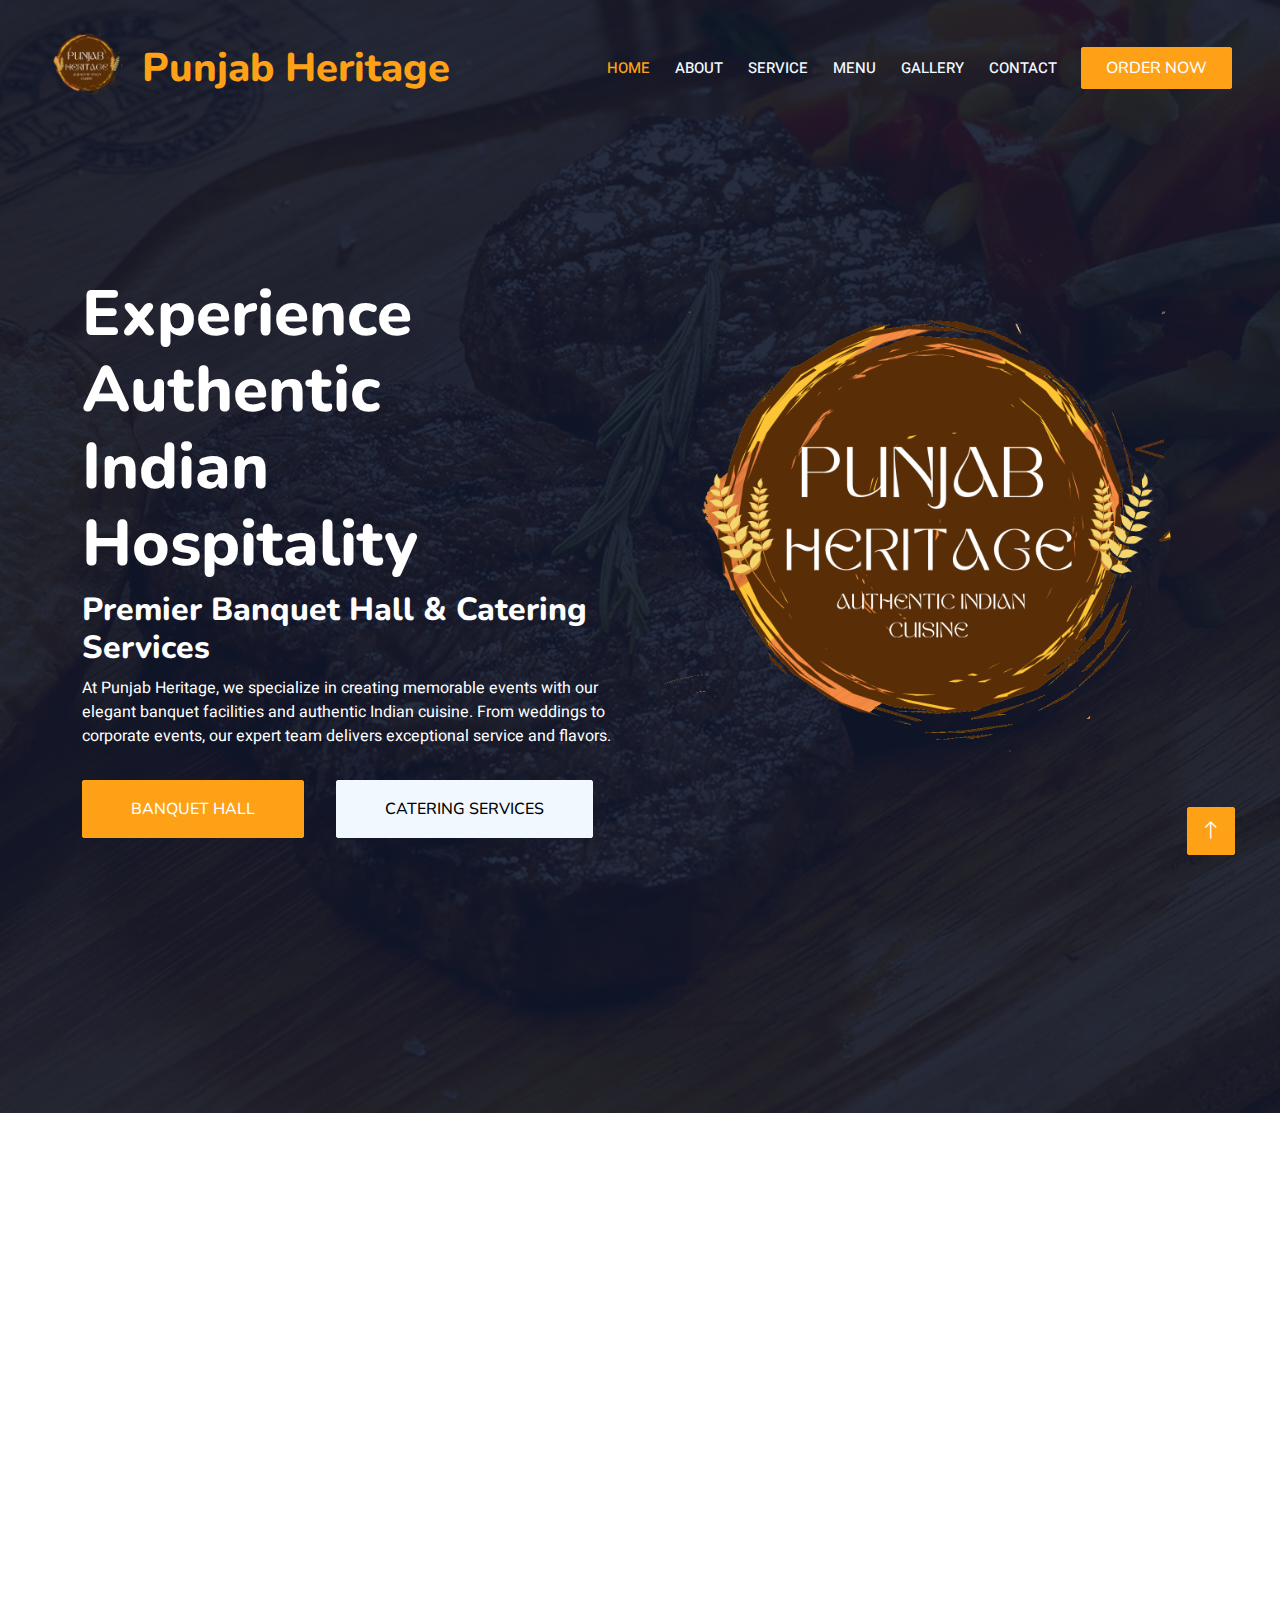
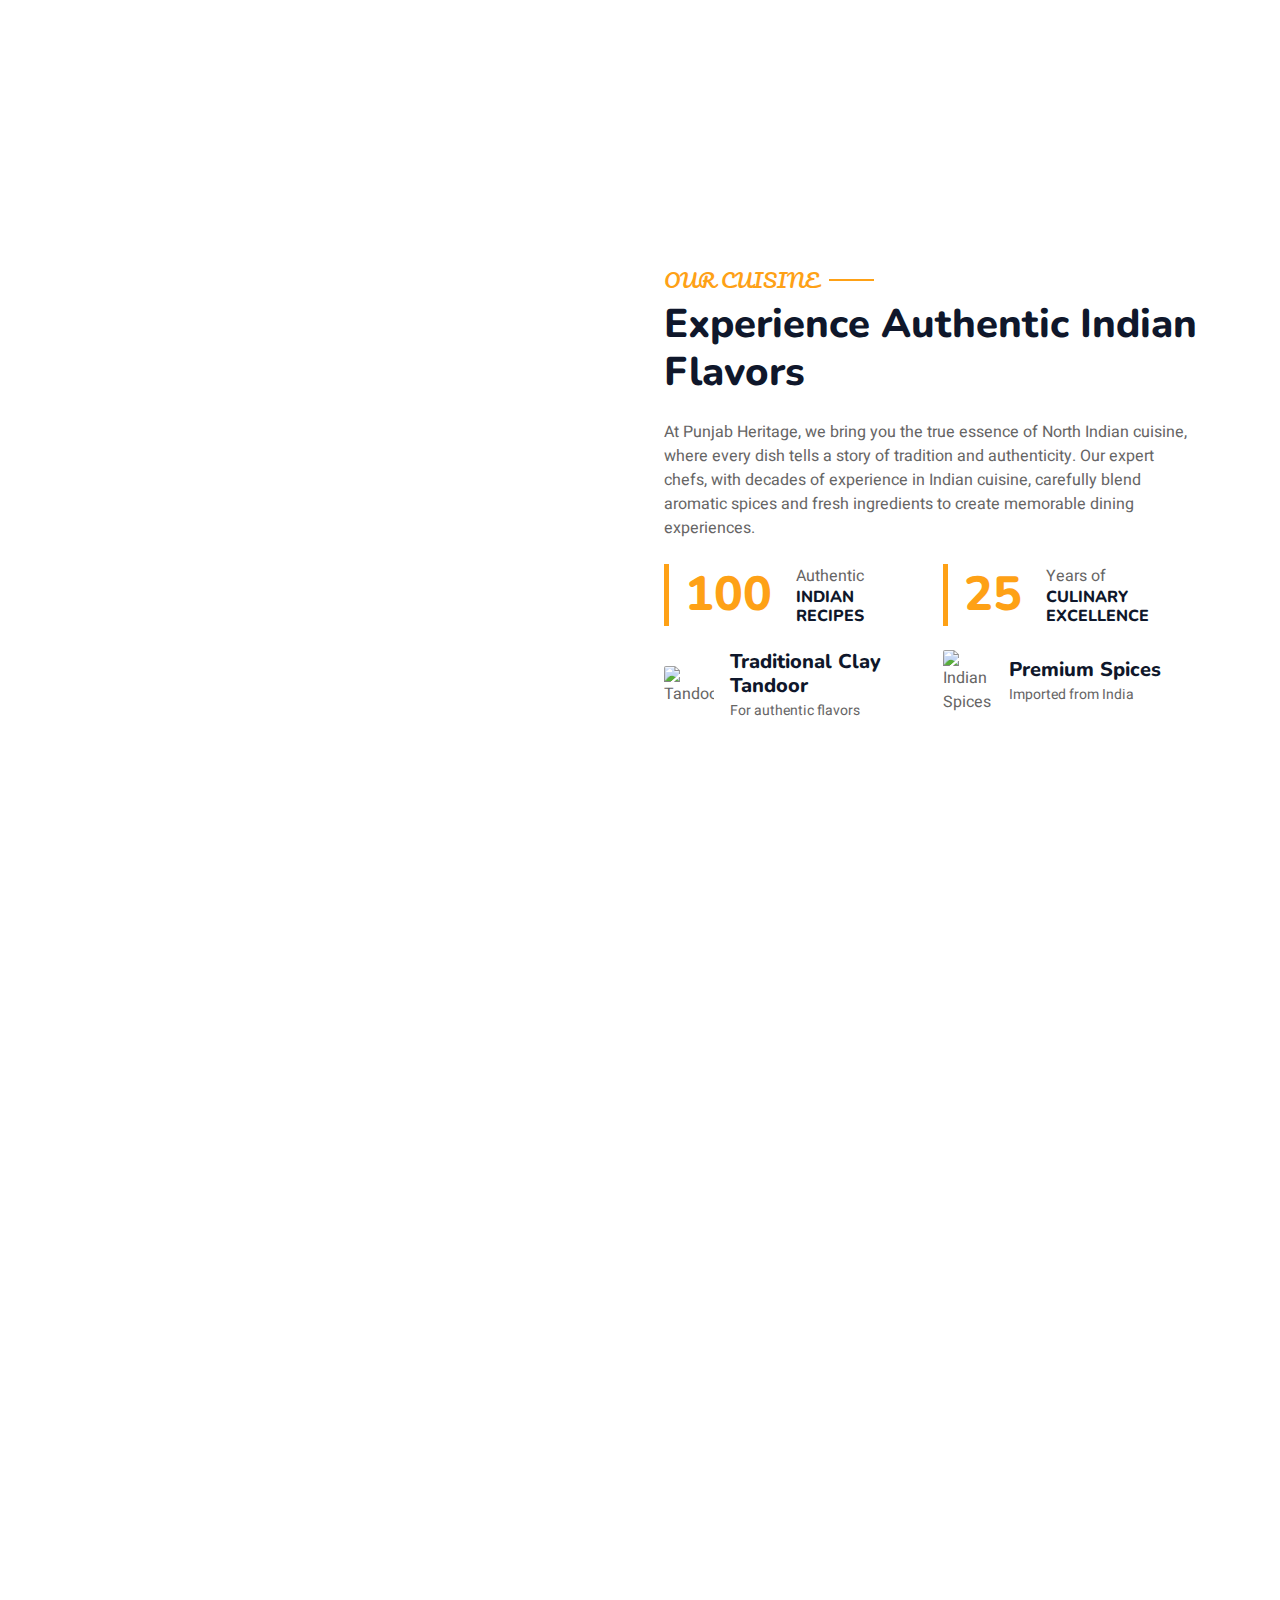
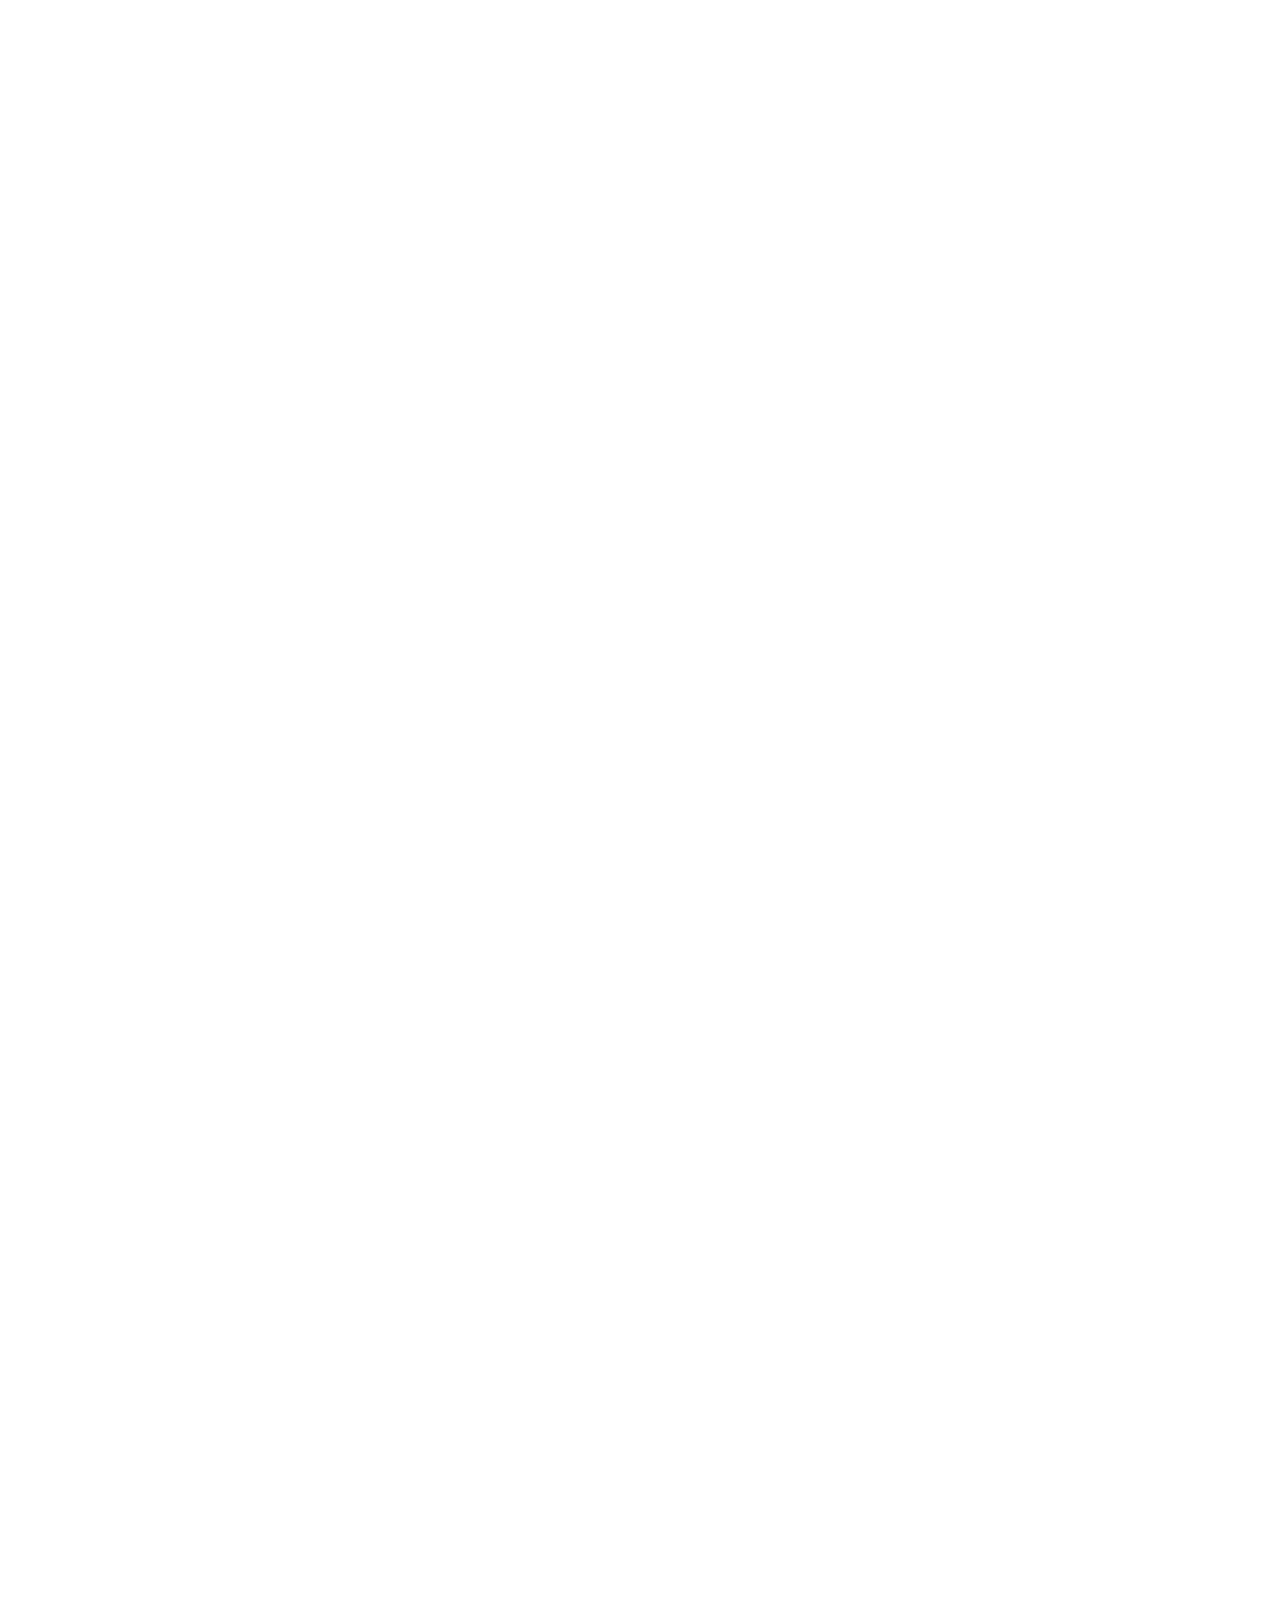
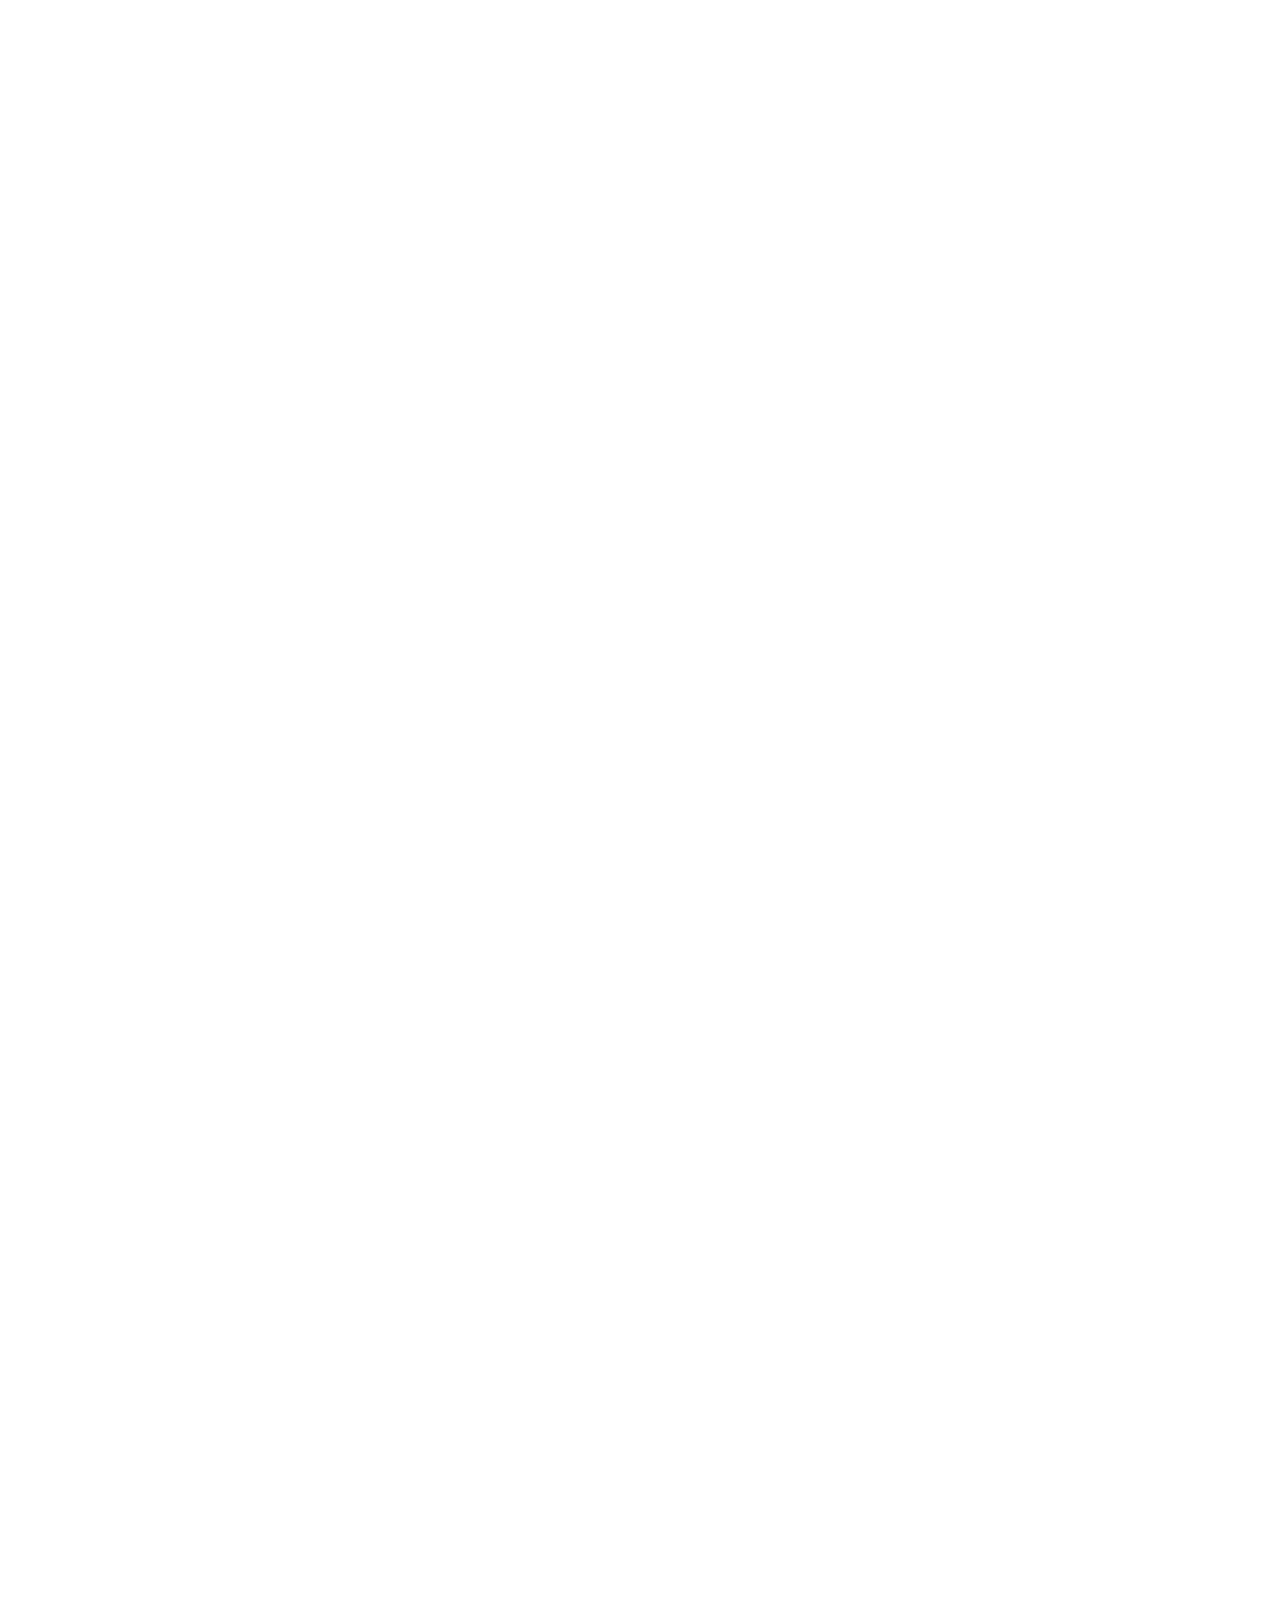
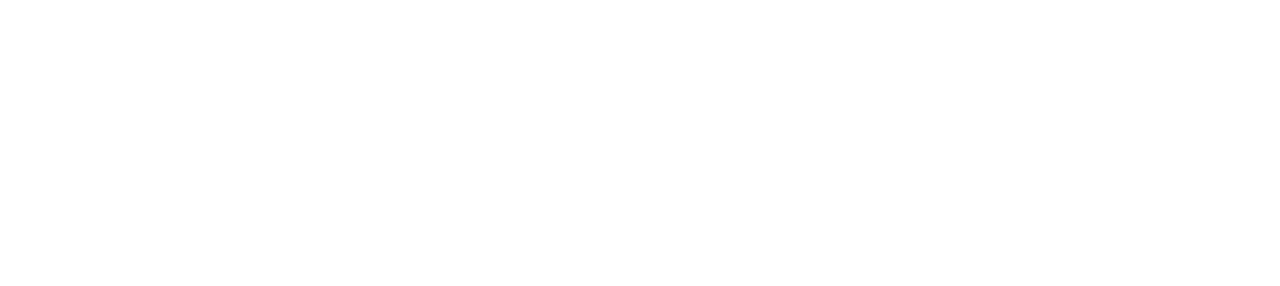
==== commit 47466920: "Added logo and video" ====
--- a/index.html
+++ b/index.html
@@ -9,7 +9,7 @@
     <meta content="" name="description">
 
     <!-- Favicon -->
-    <link href="img/favicon.ico" rel="icon">
+    <link href="img/logo.png" rel="icon">
 
     <!-- Google Web Fonts -->
     <link rel="preconnect" href="https://fonts.googleapis.com">
@@ -82,8 +82,10 @@
         <div class="container-xxl position-relative p-0">
             <nav class="navbar navbar-expand-lg navbar-dark bg-dark px-4 px-lg-5 py-3 py-lg-0">
                 <a href="index.html" class="navbar-brand p-0">
-                    <h1 class="text-primary m-0"><i class="fa fa-utensils me-3"></i>Punjab Heritage</h1>
-                    <!-- <img src="img/logo.png" alt="Logo"> -->
+                    <div class="d-flex align-items-center">
+                        <img src="img/logo_round.png" alt="Punjab Heritage Logo" class="me-3" style="height: 120px;">
+                        <h1 class="text-primary m-0">Punjab Heritage</h1>
+                    </div>
                 </a>
                 <button class="navbar-toggler" type="button" data-bs-toggle="collapse" data-bs-target="#navbarCollapse">
                     <span class="fa fa-bars"></span>
@@ -94,6 +96,7 @@
                         <a href="about.html" class="nav-item nav-link">About</a>
                         <a href="service.html" class="nav-item nav-link">Service</a>
                         <a href="menu.html" class="nav-item nav-link">Menu</a>
+                        <a href="gallery.html" class="nav-item nav-link">Gallery</a>
                         <a href="contact.html" class="nav-item nav-link">Contact</a>
                     </div>
                     <a href="menu.html#order-online" class="btn btn-primary py-2 px-4">Order Now</a>
@@ -104,16 +107,16 @@
                 <div class="container my-5 py-5">
                     <div class="row align-items-center g-5">
                         <div class="col-lg-6 text-center text-lg-start">
-                            <h1 class="display-3 text-white animated slideInLeft">Welcome to<br>Punjab Heritage</h1>
-                            <h2 class="text-white animated slideInLeft">Authentic Indian Restaurant in Bakersfield</h2>
-                            <p class="text-white animated slideInLeft mb-4 pb-2">Experience the rich flavors of authentic North Indian cuisine, crafted by our expert chefs using traditional recipes and fresh ingredients. From tandoori specialties to homemade sweets, we bring the true taste of Punjab to Bakersfield.</p>
+                            <h1 class="display-3 text-white animated slideInLeft">Experience Authentic<br>Indian Hospitality</h1>
+                            <h2 class="text-white animated slideInLeft">Premier Banquet Hall & Catering Services</h2>
+                            <p class="text-white animated slideInLeft mb-4 pb-2">At Punjab Heritage, we specialize in creating memorable events with our elegant banquet facilities and authentic Indian cuisine. From weddings to corporate events, our expert team delivers exceptional service and flavors.</p>
                             <div class="d-flex align-items-center gap-3">
-                                <a href="menu.html#order-online" class="btn btn-primary py-sm-3 px-sm-5 me-3 animated slideInLeft">Order Now</a>
-                                <a href="tel:+16618559777" class="btn btn-light py-sm-3 px-sm-5 animated slideInLeft">Call Us</a>
+                                <a href="#banquet-section" class="btn btn-primary py-sm-3 px-sm-5 me-3 animated slideInLeft">Banquet Hall</a>
+                                <a href="#catering-section" class="btn btn-light py-sm-3 px-sm-5 animated slideInLeft">Catering Services</a>
                             </div>
                         </div>
                         <div class="col-lg-6 text-center text-lg-end overflow-hidden">
-                            <img class="img-fluid" src="img/hero-tandoori.png" alt="Authentic Indian Food">
+                            <img class="img-fluid" src="img/logo_round.png" alt="Punjab Heritage Banquet Hall">
                         </div>
                     </div>
                 </div>
@@ -329,6 +332,123 @@
         </div>
         <!-- Specialties End -->
 
+
+        <!-- Services Start -->
+        <div class="container-xxl py-5" id="banquet-section">
+            <div class="container">
+                <div class="text-center wow fadeInUp" data-wow-delay="0.1s">
+                    <h5 class="section-title ff-secondary text-center text-primary fw-normal">Our Services</h5>
+                    <h1 class="mb-5">Explore Our Premier Facilities</h1>
+                </div>
+                <div class="row g-4">
+                    <div class="col-lg-6 col-sm-12 wow fadeInUp" data-wow-delay="0.1s">
+                        <div class="service-item rounded pt-3">
+                            <div class="p-4">
+                                <i class="fa fa-3x fa-building text-primary mb-4"></i>
+                                <h5>Elegant Banquet Hall</h5>
+                                <p>Our spacious banquet hall accommodates up to 300 guests with customizable layouts for weddings, receptions, corporate events, and celebrations.</p>
+                                <ul class="list-unstyled mt-3">
+                                    <li><i class="fa fa-check text-primary me-2"></i>Professional event planning</li>
+                                    <li><i class="fa fa-check text-primary me-2"></i>Customizable decor packages</li>
+                                    <li><i class="fa fa-check text-primary me-2"></i>State-of-the-art sound system</li>
+                                    <li><i class="fa fa-check text-primary me-2"></i>Flexible seating arrangements</li>
+                                </ul>
+                                <a class="btn btn-primary py-2 px-4 mt-3" href="banquet.html">Learn More</a>
+                            </div>
+                        </div>
+                    </div>
+                    <div class="col-lg-6 col-sm-12 wow fadeInUp" data-wow-delay="0.3s" id="catering-section">
+                        <div class="service-item rounded pt-3">
+                            <div class="p-4">
+                                <i class="fa fa-3x fa-utensils text-primary mb-4"></i>
+                                <h5>Professional Catering</h5>
+                                <p>Our expert catering team brings authentic Indian cuisine to your location, with customizable menus for events of all sizes throughout Bakersfield.</p>
+                                <ul class="list-unstyled mt-3">
+                                    <li><i class="fa fa-check text-primary me-2"></i>Customizable menu options</li>
+                                    <li><i class="fa fa-check text-primary me-2"></i>On-site cooking capabilities</li>
+                                    <li><i class="fa fa-check text-primary me-2"></i>Full service staff available</li>
+                                    <li><i class="fa fa-check text-primary me-2"></i>Specialized dietary accommodations</li>
+                                </ul>
+                                <a class="btn btn-primary py-2 px-4 mt-3" href="catering.html">Learn More</a>
+                            </div>
+                        </div>
+                    </div>
+                </div>
+            </div>
+        </div>
+        <!-- Services End -->
+
+        <!-- Location Video Start -->
+        <div class="container-xxl py-5">
+            <div class="container">
+                <div class="text-center wow fadeInUp" data-wow-delay="0.1s">
+                    <h5 class="section-title ff-secondary text-center text-primary fw-normal">Our Location</h5>
+                    <h1 class="mb-5">Visit Punjab Heritage</h1>
+                </div>
+                <div class="row g-4">
+                    <div class="col-lg-8 col-md-12 mx-auto wow fadeInUp" data-wow-delay="0.1s">
+                        <div class="location-video-container rounded overflow-hidden">
+                            <video class="w-100" autoplay muted loop playsinline poster="img/location-poster.jpg">
+                                <source src="img/entry_vid.mov" type="video/mp4">
+                                Your browser does not support the video tag.
+                            </video>
+                        </div>
+                        <div class="text-center mt-4">
+                            <p class="mb-4">Conveniently located at 3351 Panama Lane in Bakersfield, our venue offers ample parking and easy access from all parts of the city.</p>
+                            <a href="https://goo.gl/maps/YDF7K8qhKvK9ZQWP6" target="_blank" class="btn btn-primary py-2 px-4">
+                                <i class="fa fa-map-marker-alt me-2"></i>Get Directions
+                            </a>
+                        </div>
+                    </div>
+                </div>
+            </div>
+        </div>
+        <!-- Location Video End -->
+
+        <!-- Event Gallery Start -->
+        <div class="container-xxl py-5">
+            <div class="container">
+                <div class="text-center wow fadeInUp" data-wow-delay="0.1s">
+                    <h5 class="section-title ff-secondary text-center text-primary fw-normal">Event Gallery</h5>
+                    <h1 class="mb-5">Memorable Celebrations</h1>
+                </div>
+                <div class="row g-4">
+                    <div class="col-lg-3 col-md-6 wow fadeInUp" data-wow-delay="0.1s">
+                        <div class="event-item rounded overflow-hidden">
+                            <img class="img-fluid w-100" src="img/wedding-event.jpg" alt="Wedding Event">
+                            <div class="event-overlay">
+                                <small>Weddings</small>
+                            </div>
+                        </div>
+                    </div>
+                    <div class="col-lg-3 col-md-6 wow fadeInUp" data-wow-delay="0.3s">
+                        <div class="event-item rounded overflow-hidden">
+                            <img class="img-fluid w-100" src="img/corporate-event.jpg" alt="Corporate Event">
+                            <div class="event-overlay">
+                                <small>Corporate Events</small>
+                            </div>
+                        </div>
+                    </div>
+                    <div class="col-lg-3 col-md-6 wow fadeInUp" data-wow-delay="0.5s">
+                        <div class="event-item rounded overflow-hidden">
+                            <img class="img-fluid w-100" src="img/birthday-event.jpg" alt="Birthday Celebration">
+                            <div class="event-overlay">
+                                <small>Birthday Celebrations</small>
+                            </div>
+                        </div>
+                    </div>
+                    <div class="col-lg-3 col-md-6 wow fadeInUp" data-wow-delay="0.7s">
+                        <div class="event-item rounded overflow-hidden">
+                            <img class="img-fluid w-100" src="img/catering-event.jpg" alt="Catering Service">
+                            <div class="event-overlay">
+                                <small>Catering Services</small>
+                            </div>
+                        </div>
+                    </div>
+                </div>
+            </div>
+        </div>
+        <!-- Event Gallery End -->
 
         <!-- Contact Form Start -->
         <div class="container-xxl py-5">
@@ -431,8 +551,6 @@
         <!-- Contact Form End -->
 
 
-
-
         <!-- Testimonial Start -->
         <div class="container-xxl py-5 wow fadeInUp" data-wow-delay="0.1s">
             <div class="container">
@@ -491,105 +609,102 @@
         <!-- Testimonial End -->
         
 
-        <!-- Footer Start -->
-        <div class="container-fluid bg-dark text-light footer pt-5 mt-5 wow fadeIn" data-wow-delay="0.1s">
-            <div class="container py-5">
-                <div class="row g-5">
-                    <!-- Company Info -->
-                    <div class="col-lg-3 col-md-6">
-                        <h4 class="section-title ff-secondary text-start text-primary fw-normal mb-4">Company</h4>
-                        <a class="btn btn-link" href="about.html">About Us</a>
-                        <a class="btn btn-link" href="contact.html">Contact Us</a>
-                        <a class="btn btn-link" href="service.html#banquet">Reservation</a>
-                        <a class="btn btn-link" href="privacy.html">Privacy Policy</a>
-                        <a class="btn btn-link" href="terms.html">Terms & Condition</a>
-                    </div>
-
-                    <!-- Contact Info -->
-                    <div class="col-lg-3 col-md-6">
-                        <h4 class="section-title ff-secondary text-start text-primary fw-normal mb-4">Contact</h4>
-                        <p class="mb-2">
-                            <a href="https://goo.gl/maps/YDF7K8qhKvK9ZQWP6" target="_blank" class="text-light">
-                                <i class="fa fa-map-marker-alt me-3"></i>3351 Panama Lane, Bakersfield, CA 93313
-                            </a>
-                        </p>
-                        <p class="mb-2">
-                            <a href="tel:+16618559777" class="text-light">
-                                <i class="fa fa-phone-alt me-3"></i>+1 (661) 855-9777
-                            </a>
-                        </p>
-                        <p class="mb-2">
-                            <a href="mailto:info@punjabheritage.com" class="text-light">
-                                <i class="fa fa-envelope me-3"></i>info@punjabheritage.com
-                            </a>
-                        </p>
-                        <div class="d-flex pt-2">
-                            <a class="btn btn-outline-light btn-social" href="#" title="Twitter">
-                                <i class="fab fa-twitter"></i>
-                            </a>
-                            <a class="btn btn-outline-light btn-social" href="#" title="Facebook">
-                                <i class="fab fa-facebook-f"></i>
-                            </a>
-                            <a class="btn btn-outline-light btn-social" href="#" title="YouTube">
-                                <i class="fab fa-youtube"></i>
-                            </a>
-                            <a class="btn btn-outline-light btn-social" href="#" title="LinkedIn">
-                                <i class="fab fa-linkedin-in"></i>
-                            </a>
-                        </div>
-                    </div>
-
-                    <!-- Opening Hours -->
-                    <div class="col-lg-3 col-md-6">
-                        <h4 class="section-title ff-secondary text-start text-primary fw-normal mb-4">Opening Hours</h4>
-                        <div class="text-light">
-                            <h6 class="text-light fw-normal">Monday - Saturday</h6>
-                            <p class="mb-4">09:00 AM - 09:00 PM</p>
-                            <h6 class="text-light fw-normal">Sunday</h6>
-                            <p>10:00 AM - 08:00 PM</p>
-                        </div>
-                    </div>
-
-                    <!-- Location Map -->
-                    <div class="col-lg-3 col-md-6">
-                        <h4 class="section-title ff-secondary text-start text-primary fw-normal mb-4">Location</h4>
-                        <div class="map-responsive rounded">
-                            <iframe 
-                                src="https://www.google.com/maps/embed?pb=!1m18!1m12!1m3!1d3234.7894733550917!2d-119.05793548947566!3d35.31673495675701!2m3!1f0!2f0!3f0!3m2!1i1024!2i768!4f13.1!3m3!1m2!1s0x80ea41c5a6026d15%3A0x34a6bb9a3b49e047!2sPunjab%20Heritage!5e0!3m2!1sen!2sus!4v1699887741234!5m2!1sen!2sus"
-                                width="100%" 
-                                height="200" 
-                                style="border:0;" 
-                                allowfullscreen="" 
-                                loading="lazy"
-                                referrerpolicy="no-referrer-when-downgrade"
-                                title="Punjab Heritage Restaurant Location"
-                                aria-label="Google Maps showing Punjab Heritage Restaurant Location">
-                            </iframe>
-                        </div>
-                    </div>
-                </div>
-            </div>
-
-            <!-- Copyright -->
-            <div class="container">
-                <div class="copyright">
-                    <div class="row">
-                        <div class="col-md-6 text-center text-md-start mb-3 mb-md-0">
-                            &copy; <a class="border-bottom" href="https://punjabheritage.com">Punjab Heritage</a>, All Rights Reserved.
-                        </div>
-                        <div class="col-md-6 text-center text-md-end">
-                            <div class="footer-menu">
-                                <a href="index.html">Home</a>
-                                <a href="menu.html">Menu</a>
-                                <a href="about.html">About</a>
-                                <a href="contact.html">Contact</a>
-                            </div>
-                        </div>
-                    </div>
-                </div>
-            </div>
-        </div>
-        <!-- Footer End -->
+<!-- Footer Start -->
+<div class="container-fluid bg-dark text-light footer pt-5 mt-5 wow fadeIn" data-wow-delay="0.1s">
+    <div class="container py-5">
+        <div class="row g-5">
+            <!-- Logo Section -->
+            <div class="col-lg-3 col-md-6">
+                <div class="footer-logo-container mb-4">
+                    <img src="img/logo_round.png" alt="Punjab Heritage Logo" class="footer-logo">
+                </div>
+            </div>
+
+            <!-- Contact Info -->
+            <div class="col-lg-3 col-md-6">
+                <h4 class="section-title ff-secondary text-start text-primary fw-normal mb-4">Contact</h4>
+                <p class="mb-2">
+                    <a href="https://goo.gl/maps/YDF7K8qhKvK9ZQWP6" target="_blank" class="text-light">
+                        <i class="fa fa-map-marker-alt me-3"></i>3351 Panama Lane, Bakersfield, CA 93313
+                    </a>
+                </p>
+                <p class="mb-2">
+                    <a href="tel:+16618559777" class="text-light">
+                        <i class="fa fa-phone-alt me-3"></i>+1 (661) 855-9777
+                    </a>
+                </p>
+                <p class="mb-2">
+                    <a href="mailto:info@punjabheritage.com" class="text-light">
+                        <i class="fa fa-envelope me-3"></i>info@punjabheritage.com
+                    </a>
+                </p>
+                <div class="d-flex pt-2">
+                    <a class="btn btn-outline-light btn-social" href="#" title="Twitter">
+                        <i class="fab fa-twitter"></i>
+                    </a>
+                    <a class="btn btn-outline-light btn-social" href="#" title="Facebook">
+                        <i class="fab fa-facebook-f"></i>
+                    </a>
+                    <a class="btn btn-outline-light btn-social" href="#" title="YouTube">
+                        <i class="fab fa-youtube"></i>
+                    </a>
+                    <a class="btn btn-outline-light btn-social" href="#" title="LinkedIn">
+                        <i class="fab fa-linkedin-in"></i>
+                    </a>
+                </div>
+            </div>
+
+            <!-- Opening Hours -->
+            <div class="col-lg-3 col-md-6">
+                <h4 class="section-title ff-secondary text-start text-primary fw-normal mb-4">Opening Hours</h4>
+                <div class="text-light">
+                    <h6 class="text-light fw-normal">Monday - Saturday</h6>
+                    <p class="mb-4">09:00 AM - 09:00 PM</p>
+                    <h6 class="text-light fw-normal">Sunday</h6>
+                    <p>10:00 AM - 08:00 PM</p>
+                </div>
+            </div>
+
+            <!-- Location Map -->
+            <div class="col-lg-3 col-md-6">
+                <h4 class="section-title ff-secondary text-start text-primary fw-normal mb-4">Location</h4>
+                <div class="map-responsive rounded">
+                    <iframe 
+                        src="https://www.google.com/maps/embed?pb=!1m18!1m12!1m3!1d3234.7894733550917!2d-119.05793548947566!3d35.31673495675701!2m3!1f0!2f0!3f0!3m2!1i1024!2i768!4f13.1!3m3!1m2!1s0x80ea41c5a6026d15%3A0x34a6bb9a3b49e047!2sPunjab%20Heritage!5e0!3m2!1sen!2sus!4v1699887741234!5m2!1sen!2sus"
+                        width="100%" 
+                        height="100" 
+                        style="border:0;" 
+                        allowfullscreen="" 
+                        loading="lazy"
+                        referrerpolicy="no-referrer-when-downgrade"
+                        title="Punjab Heritage Restaurant Location"
+                        aria-label="Google Maps showing Punjab Heritage Restaurant Location">
+                    </iframe>
+                </div>
+            </div>
+        </div>
+    </div>
+
+    <!-- Copyright -->
+    <div class="container">
+        <div class="copyright">
+            <div class="row">
+                <div class="col-md-6 text-center text-md-start mb-3 mb-md-0">
+                    &copy; <a class="border-bottom" href="https://punjabheritage.com">Punjab Heritage</a>, All Rights Reserved.
+                </div>
+                <div class="col-md-6 text-center text-md-end">
+                    <div class="footer-menu">
+                        <a href="index.html">Home</a>
+                        <a href="menu.html">Menu</a>
+                        <a href="about.html">About</a>
+                        <a href="contact.html">Contact</a>
+                    </div>
+                </div>
+            </div>
+        </div>
+    </div>
+</div>
+<!-- Footer End -->
 
 
         <!-- Back to Top -->
--- a/css/style.css
+++ b/css/style.css
@@ -104,13 +104,13 @@
 }
 
 .navbar-dark .navbar-brand img {
-    max-height: 60px;
-    transition: .5s;
-}
-
-.sticky-top.navbar-dark .navbar-brand img {
+    /* max-height: 60px; */
+    transition: .5s;
+}
+
+/* .sticky-top.navbar-dark .navbar-brand img {
     max-height: 45px;
-}
+} */
 
 @media (max-width: 991.98px) {
     .sticky-top.navbar-dark {
@@ -210,20 +210,47 @@
 
 /*** Service ***/
 .service-item {
-    box-shadow: 0 0 45px rgba(0, 0, 0, .08);
-    transition: .5s;
+    height: 100%;
+    transition: all 0.3s;
+    box-shadow: 0 0 15px rgba(0, 0, 0, 0.08);
+    background-color: #fff;
 }
 
 .service-item:hover {
-    background: var(--primary);
-}
-
-.service-item * {
-    transition: .5s;
-}
-
-.service-item:hover * {
-    color: var(--light) !important;
+    transform: translateY(-10px);
+    box-shadow: 0 0 30px rgba(0, 0, 0, 0.1);
+}
+
+/* Ensure text remains visible on hover */
+.service-item .p-4 {
+    background-color: #fff;
+    transition: all 0.3s;
+}
+
+.service-item:hover .p-4 {
+    background-color: #fff; /* Keep background white on hover */
+}
+
+.service-item h5,
+.service-item p,
+.service-item i,
+.service-item li {
+    transition: all 0.3s;
+}
+
+.service-item:hover h5,
+.service-item:hover p,
+.service-item:hover li {
+    color: #333; /* Keep text dark on hover */
+}
+
+.service-item:hover i.text-primary,
+.service-item:hover .fa-check.text-primary {
+    color: var(--primary) !important; /* Keep icons in primary color */
+}
+
+.service-item ul li {
+    margin-bottom: 8px;
 }
 
 
@@ -599,9 +626,10 @@
 
 .map-responsive {
     overflow: hidden;
-    padding-bottom: 56.25%;
-    position: relative;
-    height: 0;
+    position: relative;
+    height: 200px;
+    width: 100%;
+    border-radius: 10px;
 }
 
 .map-responsive iframe {
@@ -610,6 +638,7 @@
     height: 100%;
     width: 100%;
     position: absolute;
+    border-radius: 10px;
 }
 
 /* Footer link hover effects */
@@ -745,3 +774,288 @@
 .img-hover:hover {
     transform: scale(1.05);
 }
+
+/* Logo Styling */
+.navbar-brand img {
+    transition: transform 0.3s ease;
+    height: 120px !important;
+}
+
+.navbar-brand:hover img {
+    transform: scale(1.05);
+}
+
+/* Adjust navbar padding to accommodate larger logo */
+.navbar {
+    padding-top: 0.5rem !important;
+    padding-bottom: 0.5rem !important;
+}
+
+@media (max-width: 1200px) {
+    .navbar-brand img {
+        height: 100px !important;
+    }
+}
+
+@media (max-width: 992px) {
+    .navbar-brand img {
+        height: 90px !important;
+    }
+}
+
+@media (max-width: 768px) {
+    .navbar-brand img {
+        height: 80px !important;
+    }
+    
+    .navbar-brand h1 {
+        font-size: 1.5rem;
+    }
+}
+
+@media (max-width: 576px) {
+    .navbar-brand img {
+        height: 70px !important;
+    }
+    
+    .navbar-brand h1 {
+        font-size: 1.2rem;
+    }
+}
+
+/* Footer Logo Styling */
+.footer-logo-container {
+    width: 100%;
+    display: flex;
+    justify-content: center;
+    align-items: center;
+}
+
+.footer-logo {
+    width: 100%;
+    max-width: 200px;
+    height: auto;
+    border-radius: 10px;
+    transition: transform 0.3s ease;
+}
+
+.footer-logo:hover {
+    transform: scale(1.05);
+}
+
+/* Responsive adjustments */
+@media (max-width: 768px) {
+    .footer-logo {
+        max-width: 180px;
+    }
+}
+
+@media (max-width: 576px) {
+    .footer-logo {
+        max-width: 150px;
+    }
+}
+
+/* Responsive adjustments for map */
+@media (max-width: 768px) {
+    .map-responsive {
+        height: 110px;
+    }
+}
+
+@media (max-width: 576px) {
+    .map-responsive {
+        height: 100px;
+    }
+}
+
+/* Location Video Styling for Portrait Video */
+.location-video-container {
+    position: relative;
+    overflow: hidden;
+    border-radius: 10px;
+    box-shadow: 0 0 20px rgba(0, 0, 0, 0.1);
+    height: 450px;
+    width: 100%;
+    margin: 0 auto;
+    display: flex;
+    justify-content: center;
+    align-items: center;
+    background-color: #000; /* Black background for letterboxing */
+}
+
+.location-video-container video {
+    height: 100%;
+    width: auto; /* Auto width for portrait video */
+    max-width: 100%; /* Ensure it doesn't overflow horizontally */
+    object-fit: contain; /* Changed from cover to contain */
+}
+
+/* For very wide screens, limit the container width to avoid excessive stretching */
+@media (min-width: 1200px) {
+    .location-video-container {
+        max-width: 800px;
+    }
+}
+
+/* Responsive adjustments */
+@media (max-width: 992px) {
+    .location-video-container {
+        height: 400px;
+    }
+}
+
+@media (max-width: 768px) {
+    .location-video-container {
+        height: 350px;
+    }
+}
+
+@media (max-width: 576px) {
+    .location-video-container {
+        height: 300px;
+    }
+}
+
+/* Event Gallery Styling */
+.event-item {
+    position: relative;
+    overflow: hidden;
+    height: 250px;
+    box-shadow: 0 0 15px rgba(0, 0, 0, 0.1);
+    transition: all 0.5s;
+}
+
+.event-item:hover {
+    transform: translateY(-10px);
+}
+
+.event-item img {
+    width: 100%;
+    height: 100%;
+    object-fit: cover;
+    transition: transform 0.5s;
+}
+
+.event-item:hover img {
+    transform: scale(1.1);
+}
+
+.event-overlay {
+    position: absolute;
+    bottom: 0;
+    left: 0;
+    right: 0;
+    padding: 1rem;
+    background: rgba(0, 0, 0, 0.7);
+    color: #fff;
+    text-align: center;
+}
+
+.event-overlay small {
+    font-size: 1rem;
+    font-weight: 500;
+    text-transform: uppercase;
+    letter-spacing: 1px;
+}
+
+/* Gallery Styling */
+.gallery-filter-buttons {
+    display: flex;
+    flex-wrap: wrap;
+    justify-content: center;
+    list-style: none;
+    padding: 0;
+    margin: 0;
+}
+
+.gallery-filter-buttons .btn {
+    margin: 5px;
+    transition: all 0.3s;
+}
+
+.gallery-filter-buttons .btn.active {
+    background-color: var(--primary);
+    color: #fff;
+}
+
+.gallery-item {
+    margin-bottom: 30px;
+    transition: all 0.5s;
+}
+
+.gallery-img {
+    position: relative;
+    overflow: hidden;
+    border-radius: 5px;
+    box-shadow: 0 0 15px rgba(0, 0, 0, 0.1);
+    height: 250px;
+}
+
+.gallery-img img {
+    width: 100%;
+    height: 100%;
+    object-fit: cover;
+    transition: transform 0.5s;
+}
+
+.gallery-img:hover img {
+    transform: scale(1.1);
+}
+
+.gallery-overlay {
+    position: absolute;
+    top: 0;
+    left: 0;
+    right: 0;
+    bottom: 0;
+    background: rgba(15, 23, 43, 0.7);
+    display: flex;
+    align-items: center;
+    justify-content: center;
+    opacity: 0;
+    transition: all 0.5s;
+}
+
+.gallery-img:hover .gallery-overlay {
+    opacity: 1;
+}
+
+.gallery-content {
+    position: absolute;
+    bottom: 0;
+    left: 0;
+    right: 0;
+    padding: 15px;
+    background: rgba(15, 23, 43, 0.7);
+    color: #fff;
+    text-align: center;
+}
+
+.gallery-content h5 {
+    margin-bottom: 5px;
+    color: var(--primary);
+}
+
+.gallery-content p {
+    margin-bottom: 0;
+    font-size: 14px;
+}
+
+.gallery-item.hide {
+    display: none;
+}
+
+.gallery-item.show {
+    display: block;
+    animation: fadeIn 0.5s ease;
+}
+
+@keyframes fadeIn {
+    0% {
+        opacity: 0;
+    }
+    100% {
+        opacity: 1;
+    }
+}
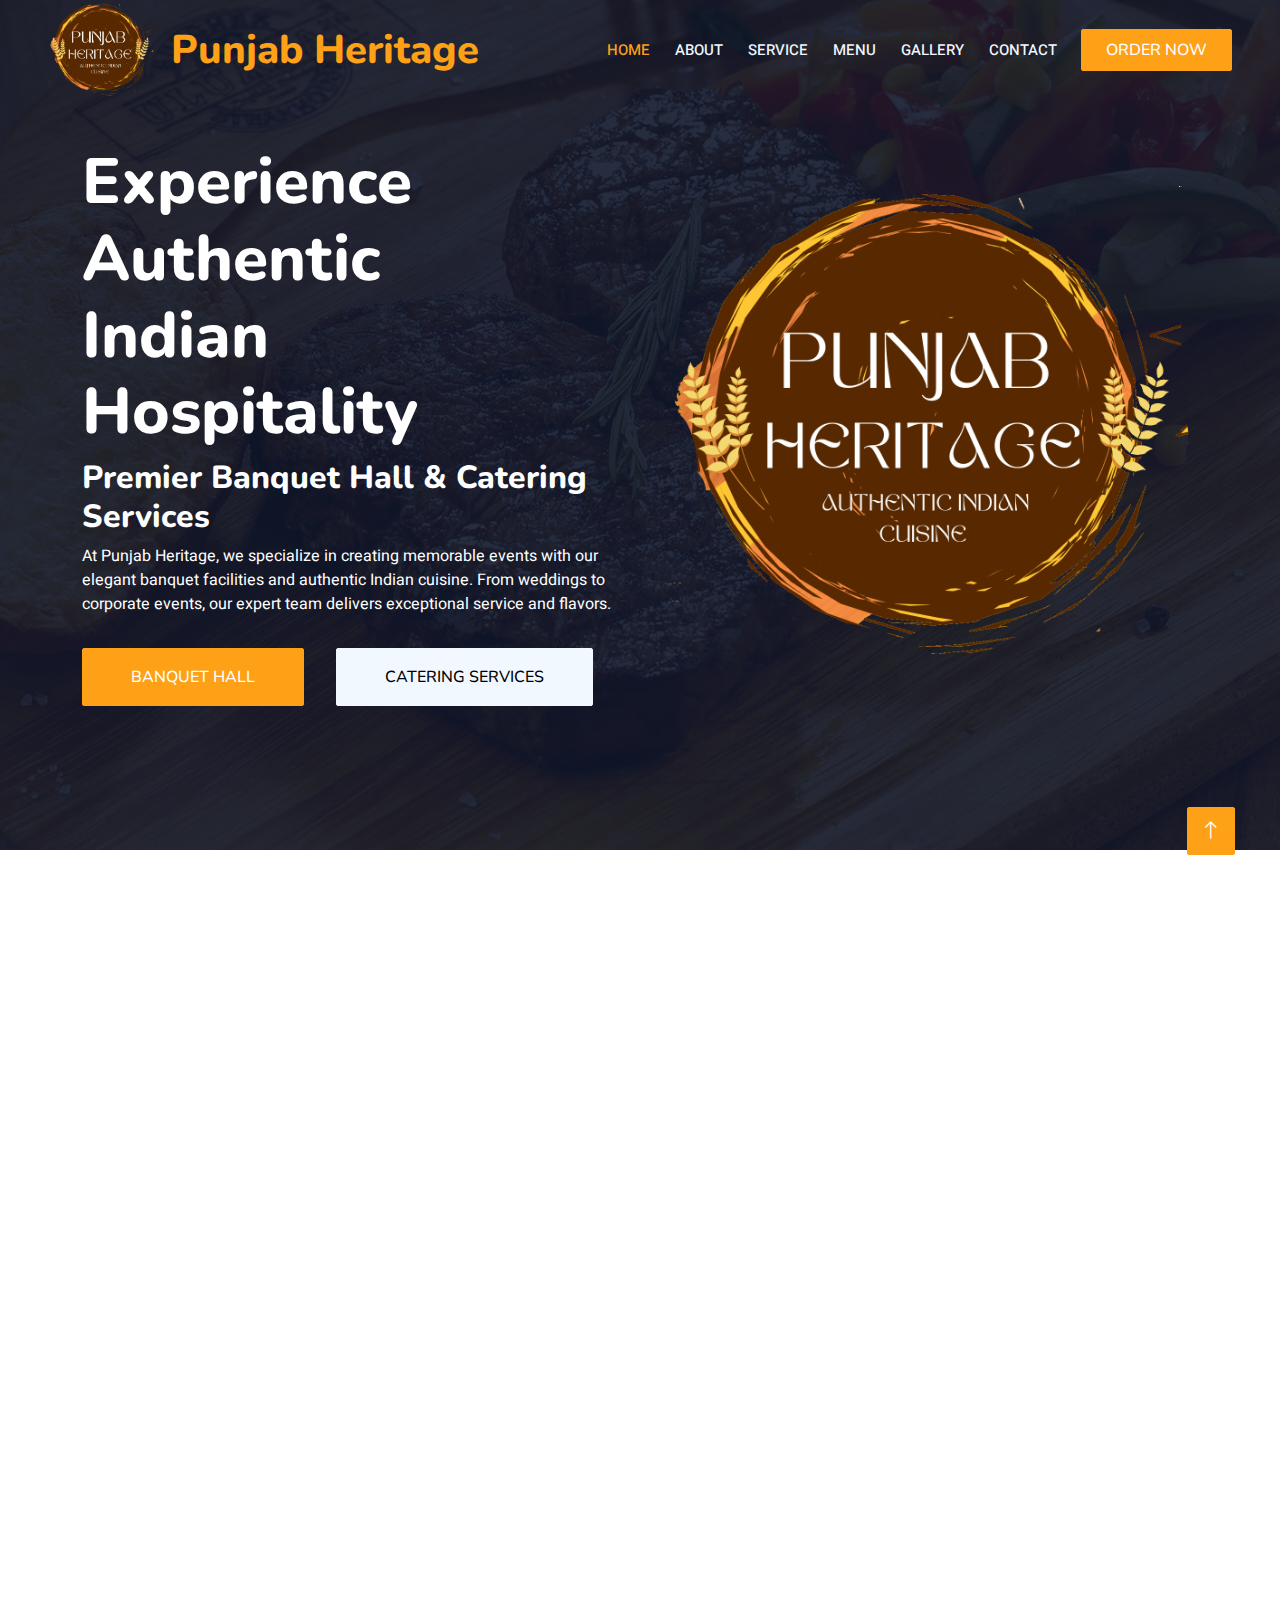
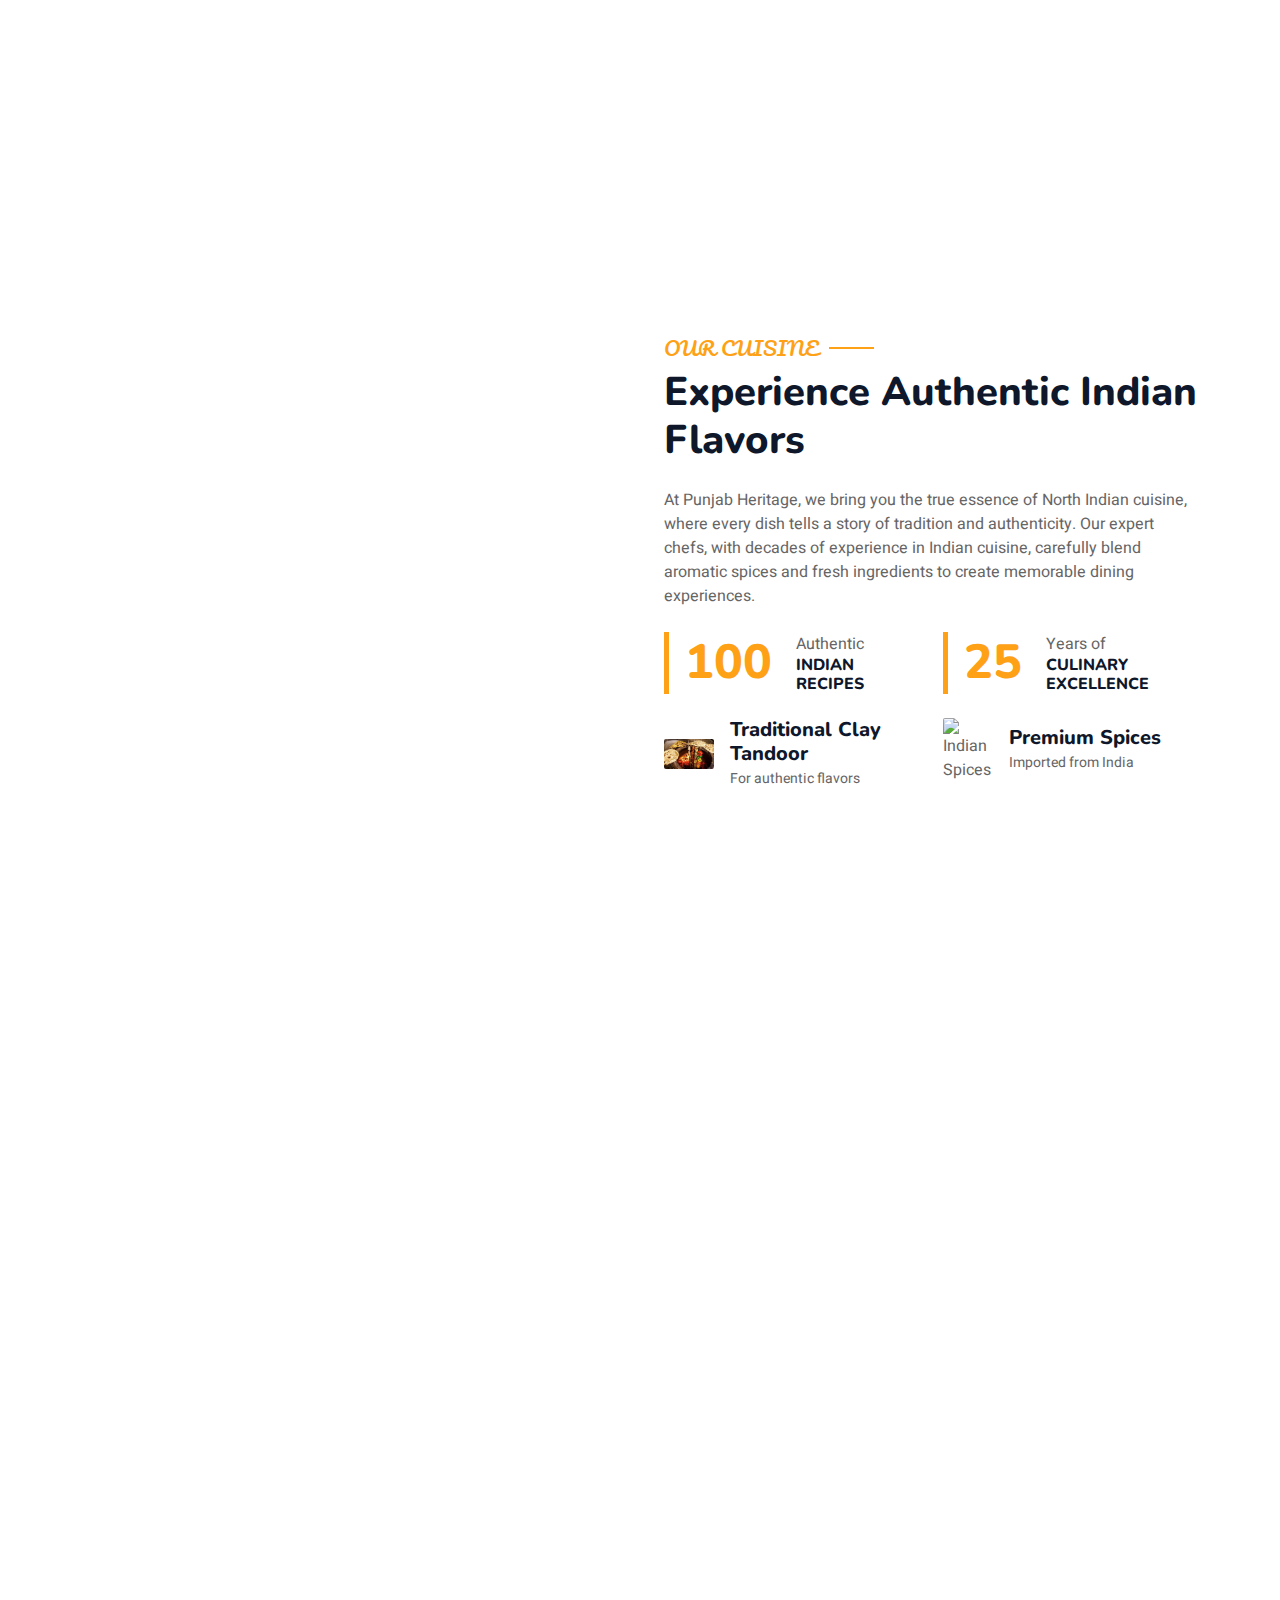
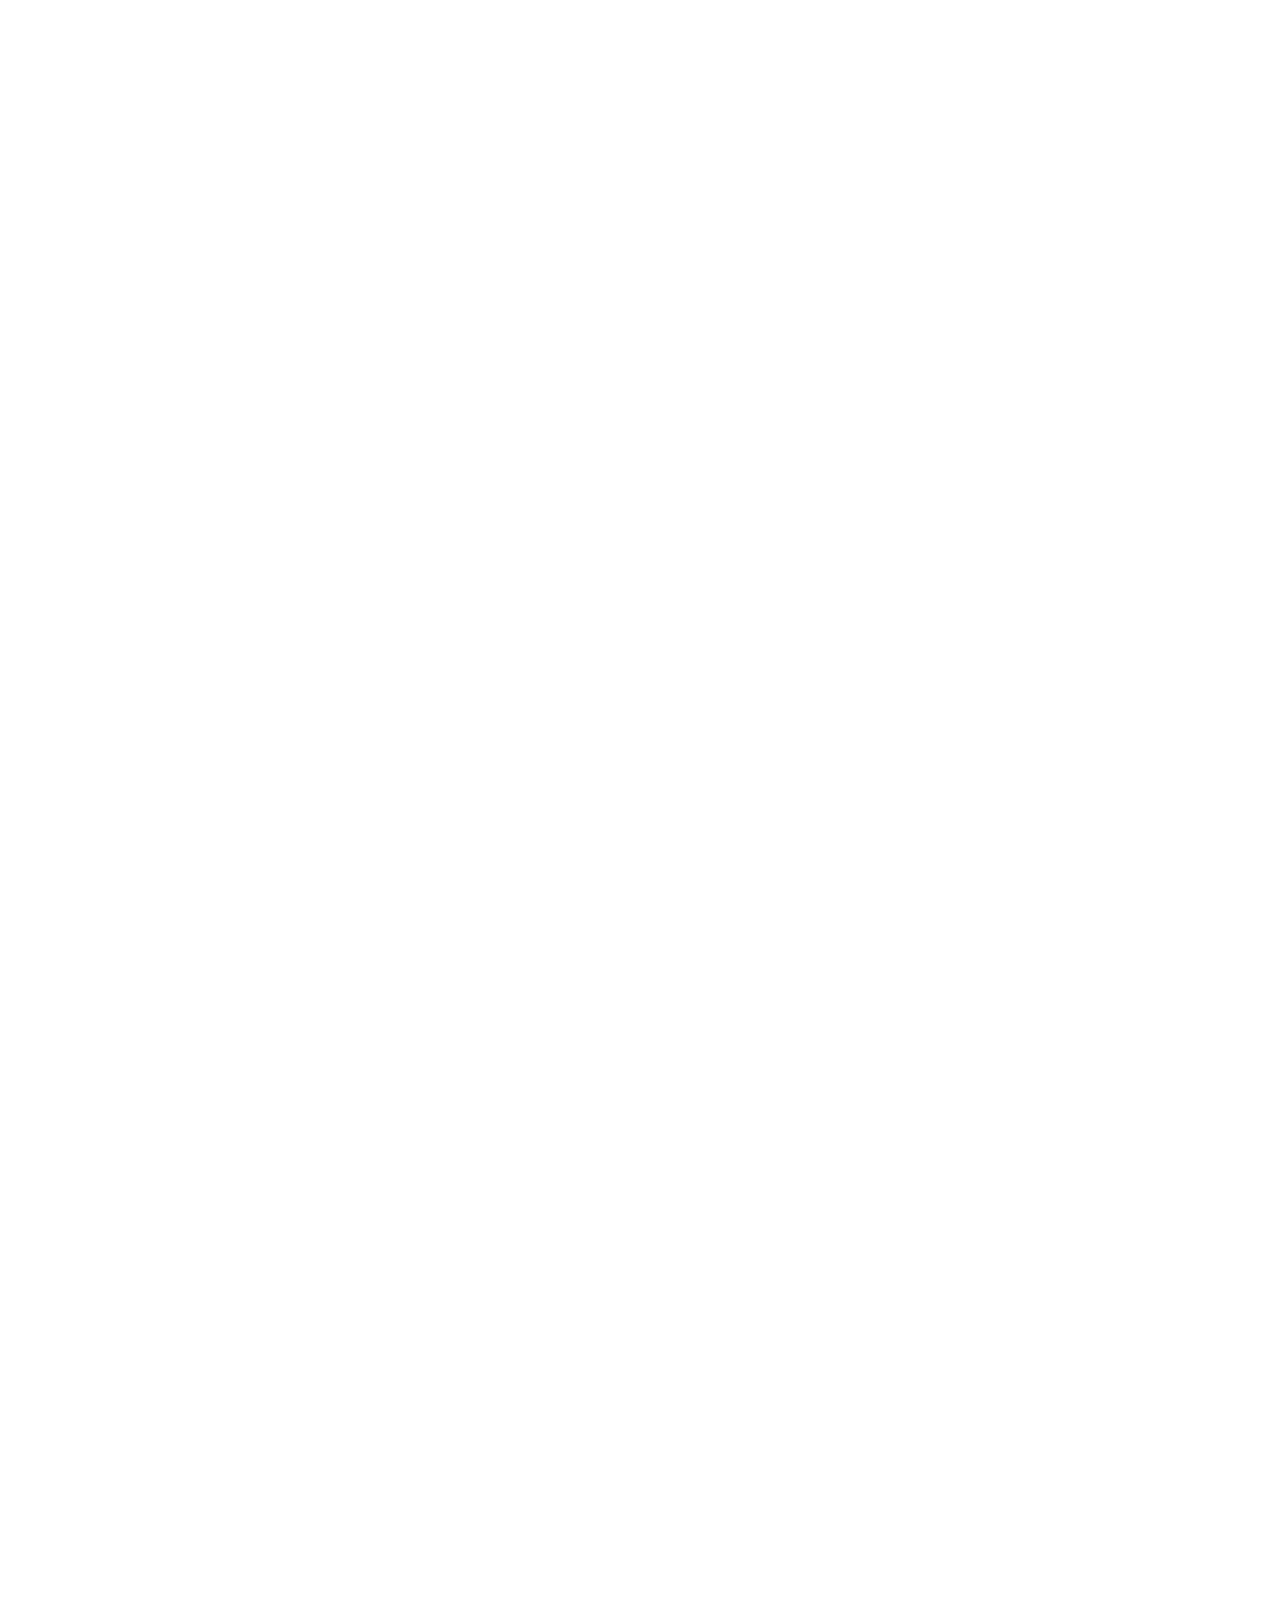
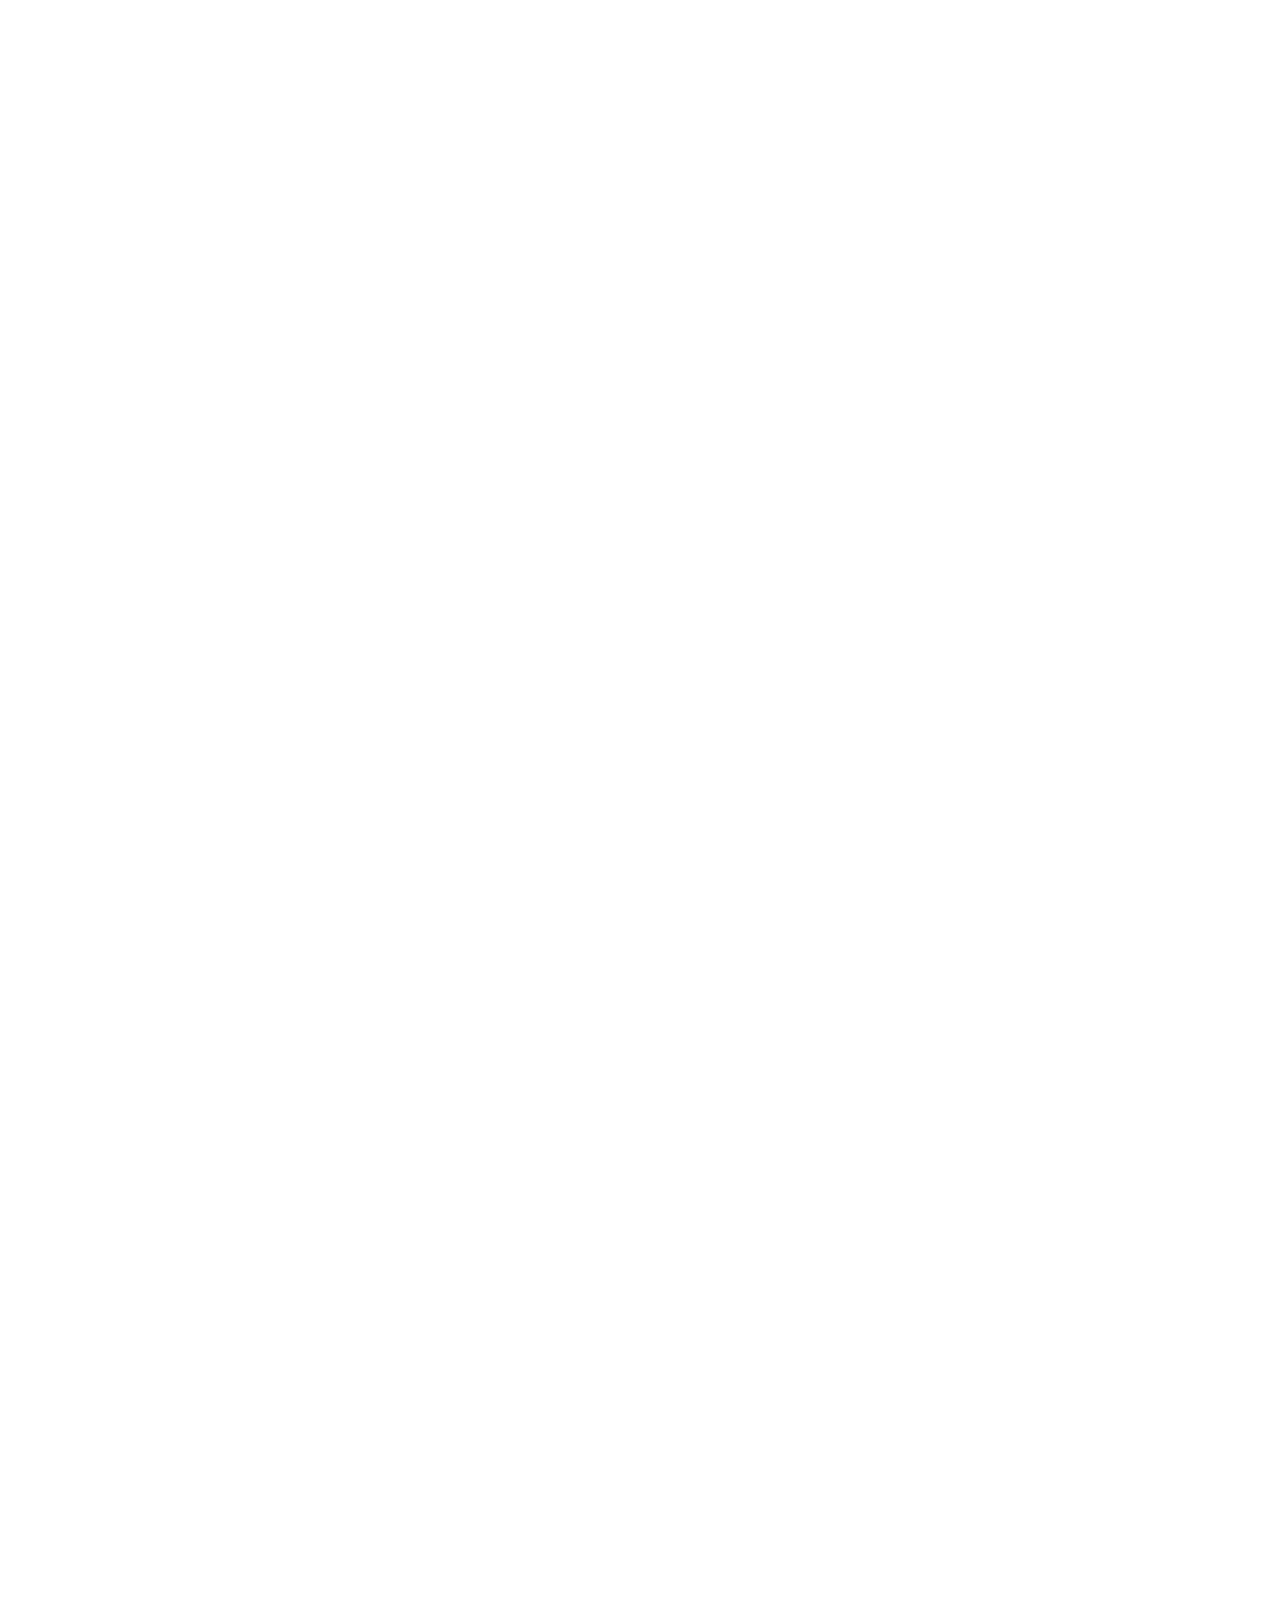
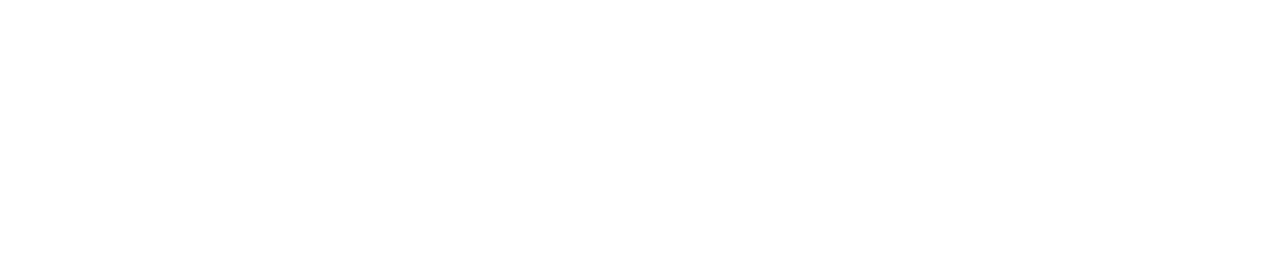
==== commit 6d5b2ec5: "updated contact us and navbar" ====
--- a/index.html
+++ b/index.html
@@ -219,16 +219,16 @@
                     <div class="col-lg-6">
                         <div class="row g-3">
                             <div class="col-6 text-start">
-                                <img class="img-fluid rounded w-100 wow zoomIn" data-wow-delay="0.1s" src="img/butter-chicken.jpg" alt="Butter Chicken Curry">
+                                <img class="img-fluid rounded w-100 wow zoomIn" data-wow-delay="0.1s" src="img/menu/butter-chicken.jpg" alt="Butter Chicken Curry">
                             </div>
                             <div class="col-6 text-start">
-                                <img class="img-fluid rounded w-75 wow zoomIn" data-wow-delay="0.3s" src="img/naan-bread.jpg" style="margin-top: 25%;" alt="Fresh Tandoori Naan">
+                                <img class="img-fluid rounded w-75 wow zoomIn" data-wow-delay="0.3s" src="img/menu/garlic-naan.jpg" style="margin-top: 25%;" alt="Fresh Tandoori Naan">
                             </div>
                             <div class="col-6 text-end">
-                                <img class="img-fluid rounded w-75 wow zoomIn" data-wow-delay="0.5s" src="img/biryani.jpg" alt="Aromatic Biryani">
+                                <img class="img-fluid rounded w-75 wow zoomIn" data-wow-delay="0.5s" src="img/menu/chicken-biryani.jpg" alt="Aromatic Biryani">
                             </div>
                             <div class="col-6 text-end">
-                                <img class="img-fluid rounded w-100 wow zoomIn" data-wow-delay="0.7s" src="img/indian-sweets.jpg" alt="Homemade Indian Sweets">
+                                <img class="img-fluid rounded w-100 wow zoomIn" data-wow-delay="0.7s" src="img/kk.jpg" alt="Homemade Indian Sweets">
                             </div>
                         </div>
                     </div>
@@ -259,7 +259,7 @@
                         <div class="row g-4">
                             <div class="col-sm-6">
                                 <div class="d-flex align-items-center">
-                                    <img class="flex-shrink-0 img-fluid rounded" src="img/tandoor-icon.jpg" alt="Tandoor" style="width: 50px;">
+                                    <img class="flex-shrink-0 img-fluid rounded" src="img/tandoor.jpg" alt="Tandoor" style="width: 50px;">
                                     <div class="w-100 ms-3">
                                         <h5 class="mb-0">Traditional Clay Tandoor</h5>
                                         <small>For authentic flavors</small>
@@ -395,7 +395,7 @@
                         </div>
                         <div class="text-center mt-4">
                             <p class="mb-4">Conveniently located at 3351 Panama Lane in Bakersfield, our venue offers ample parking and easy access from all parts of the city.</p>
-                            <a href="https://goo.gl/maps/YDF7K8qhKvK9ZQWP6" target="_blank" class="btn btn-primary py-2 px-4">
+                            <a href="https://www.google.com/maps/place/3351+Panama+Ln,+Bakersfield,+CA+93313/@35.2942414,-119.0397711,17z/data=!3m1!4b1!4m6!3m5!1s0x80ea6aaf31659bed:0xaeeef0a99fe29af2!8m2!3d35.2942414!4d-119.0397711!16s%2Fg%2F11bw3xcx2m?authuser=0&entry=ttu&g_ep=EgoyMDI1MDMxOS4yIKXMDSoJLDEwMjExNDUzSAFQAw%3D%3D" target="_blank" class="btn btn-primary py-2 px-4">
                                 <i class="fa fa-map-marker-alt me-2"></i>Get Directions
                             </a>
                         </div>
@@ -535,14 +535,14 @@
                             </div>
                             <div class="mt-4">
                                 <iframe class="w-100 rounded" 
-                                    src="https://www.google.com/maps/embed?pb=!1m18!1m12!1m3!1d3234.7894733550917!2d-119.05793548947566!3d35.31673495675701!2m3!1f0!2f0!3f0!3m2!1i1024!2i768!4f13.1!3m3!1m2!1s0x80ea41c5a6026d15%3A0x34a6bb9a3b49e047!2sPunjab%20Heritage!5e0!3m2!1sen!2sus!4v1699887741234!5m2!1sen!2sus"
+                                    src="https://www.google.com/maps/embed?pb=!1m18!1m12!1m3!1d3274.8110074200684!2d-119.042346!3d35.2942458!2m3!1f0!2f0!3f0!3m2!1i1024!2i768!4f13.1!3m3!1m2!1s0x80ea6aaf31659bed%3A0xaeeef0a99fe29af2!2s3351%20Panama%20Ln%2C%20Bakersfield%2C%20CA%2093313!5e0!3m2!1sen!2sus!4v1711065678901" 
                                     height="200" 
                                     style="border:0;" 
                                     allowfullscreen="" 
                                     loading="lazy"
                                     referrerpolicy="no-referrer-when-downgrade">
                                 </iframe>
-                            </div>
+                            </div>                            
                         </div>
                     </div>
                 </div>
@@ -624,7 +624,7 @@
             <div class="col-lg-3 col-md-6">
                 <h4 class="section-title ff-secondary text-start text-primary fw-normal mb-4">Contact</h4>
                 <p class="mb-2">
-                    <a href="https://goo.gl/maps/YDF7K8qhKvK9ZQWP6" target="_blank" class="text-light">
+                    <a href="https://www.google.com/maps/place/3351+Panama+Ln,+Bakersfield,+CA+93313/@35.2942458,-119.042346,17z/data=!3m1!4b1!4m6!3m5!1s0x80ea6aaf31659bed:0xaeeef0a99fe29af2!8m2!3d35.2942414!4d-119.0397711!16s%2Fg%2F11bw3xcx2m?authuser=0&entry=ttu&g_ep=EgoyMDI1MDMxOS4yIKXMDSoJLDEwMjExNDUzSAFQAw%3D%3D" target="_blank" class="text-light">
                         <i class="fa fa-map-marker-alt me-3"></i>3351 Panama Lane, Bakersfield, CA 93313
                     </a>
                 </p>
@@ -670,11 +670,11 @@
                 <h4 class="section-title ff-secondary text-start text-primary fw-normal mb-4">Location</h4>
                 <div class="map-responsive rounded">
                     <iframe 
-                        src="https://www.google.com/maps/embed?pb=!1m18!1m12!1m3!1d3234.7894733550917!2d-119.05793548947566!3d35.31673495675701!2m3!1f0!2f0!3f0!3m2!1i1024!2i768!4f13.1!3m3!1m2!1s0x80ea41c5a6026d15%3A0x34a6bb9a3b49e047!2sPunjab%20Heritage!5e0!3m2!1sen!2sus!4v1699887741234!5m2!1sen!2sus"
+                        src="https://www.google.com/maps/embed?pb=!1m18!1m12!1m3!1d3274.8110074200684!2d-119.042346!3d35.2942458!2m3!1f0!2f0!3f0!3m2!1i1024!2i768!4f13.1!3m3!1m2!1s0x80ea6aaf31659bed%3A0xaeeef0a99fe29af2!2s3351%20Panama%20Ln%2C%20Bakersfield%2C%20CA%2093313!5e0!3m2!1sen!2sus!4v1711065678901!5m2!1sen!2us" 
                         width="100%" 
                         height="100" 
                         style="border:0;" 
-                        allowfullscreen="" 
+                        allowfullscreen=""
                         loading="lazy"
                         referrerpolicy="no-referrer-when-downgrade"
                         title="Punjab Heritage Restaurant Location"
--- a/css/style.css
+++ b/css/style.css
@@ -778,7 +778,8 @@
 /* Logo Styling */
 .navbar-brand img {
     transition: transform 0.3s ease;
-    height: 120px !important;
+    height: 100px !important;
+    padding: 2px 0px;
 }
 
 .navbar-brand:hover img {
@@ -786,10 +787,10 @@
 }
 
 /* Adjust navbar padding to accommodate larger logo */
-.navbar {
-    padding-top: 0.5rem !important;
+/* .navbar {
+    padding-top: -0.5rem !important;
     padding-bottom: 0.5rem !important;
-}
+} */
 
 @media (max-width: 1200px) {
     .navbar-brand img {
@@ -1059,3 +1060,23 @@
         opacity: 1;
     }
 }
+
+.larger-image {
+    width: 150px!important; /* Adjust this value to make the image larger */
+    height: auto; /* Maintain aspect ratio */
+    margin-right: 20px; /* Space between image and text */
+}
+
+.d-flex.align-items-center {
+    align-items: flex-start; /* Align items to the top */
+}
+
+.w-100.d-flex.flex-column.text-start.ps-4 {
+    flex-grow: 1; /* Allow text container to grow */
+}
+
+@media (max-width: 768px) {
+    .larger-image {
+        width: 100px; /* Smaller size for mobile */
+    }
+}
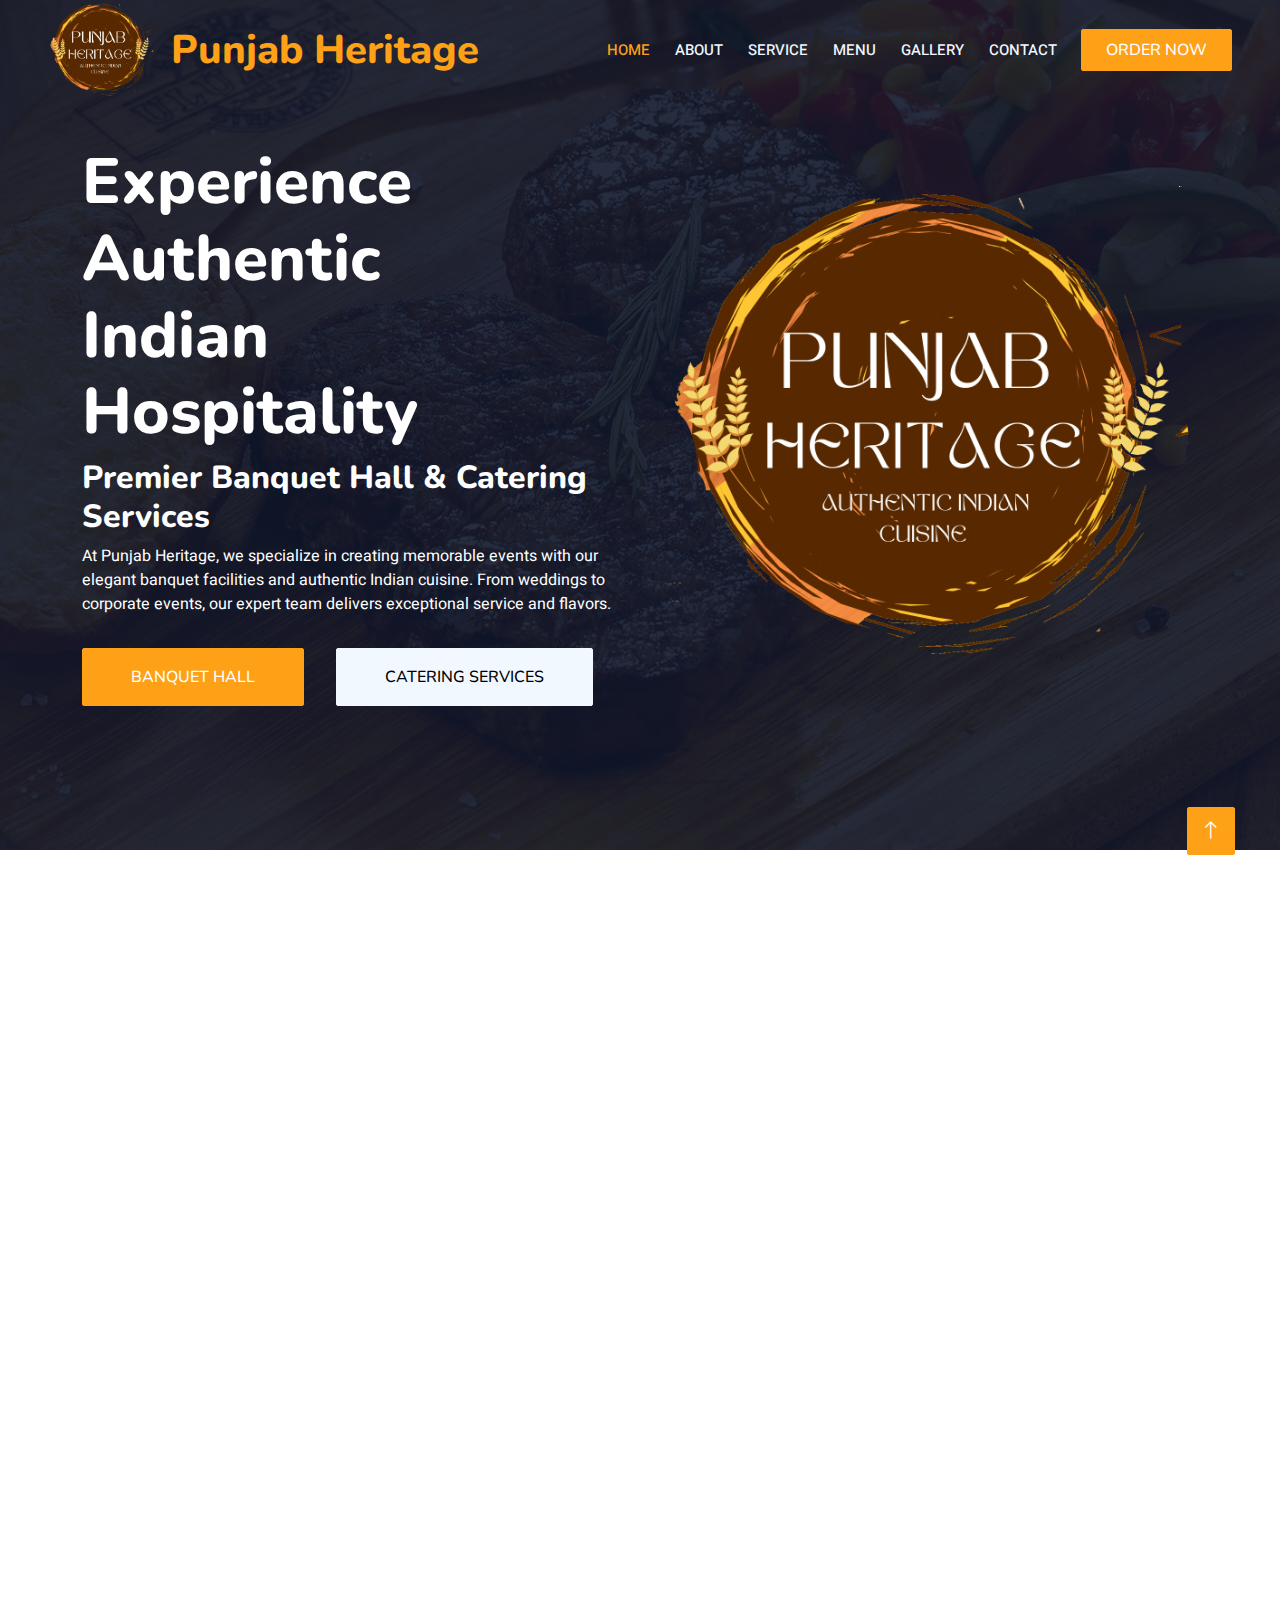
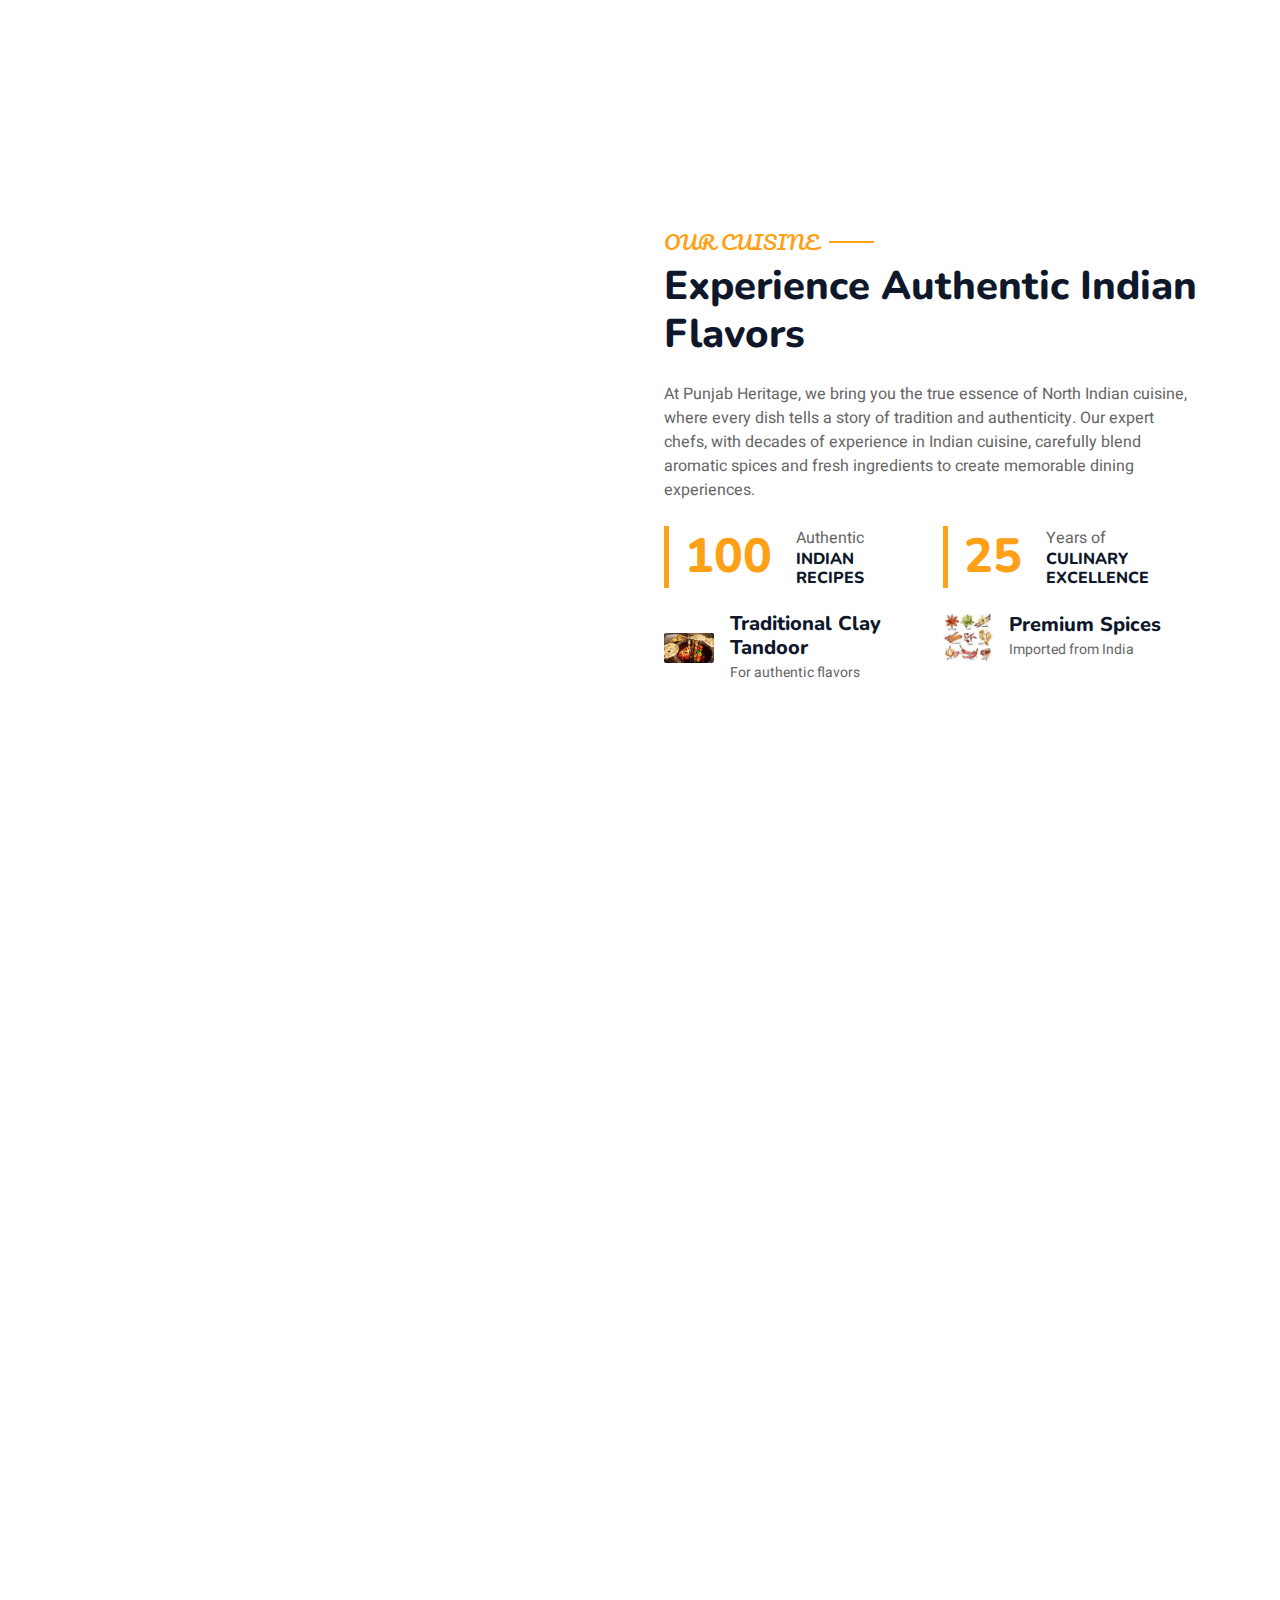
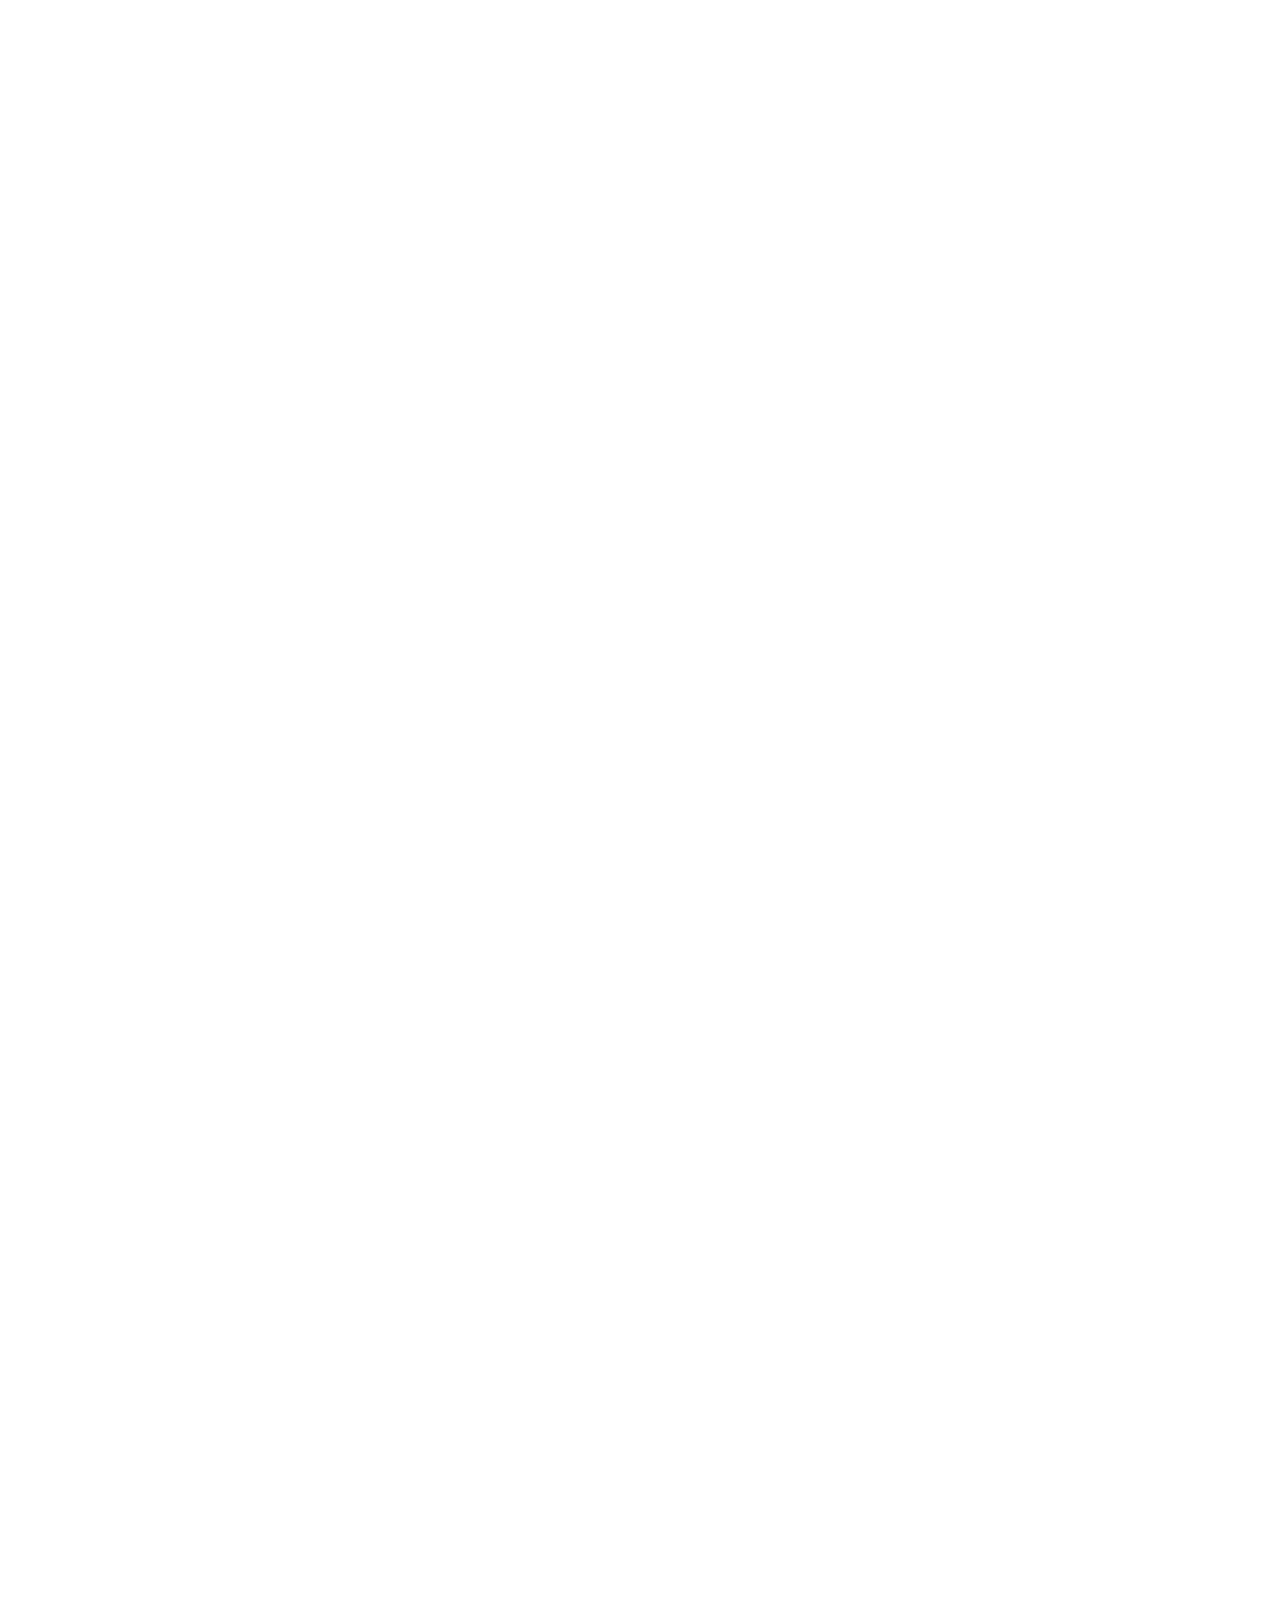
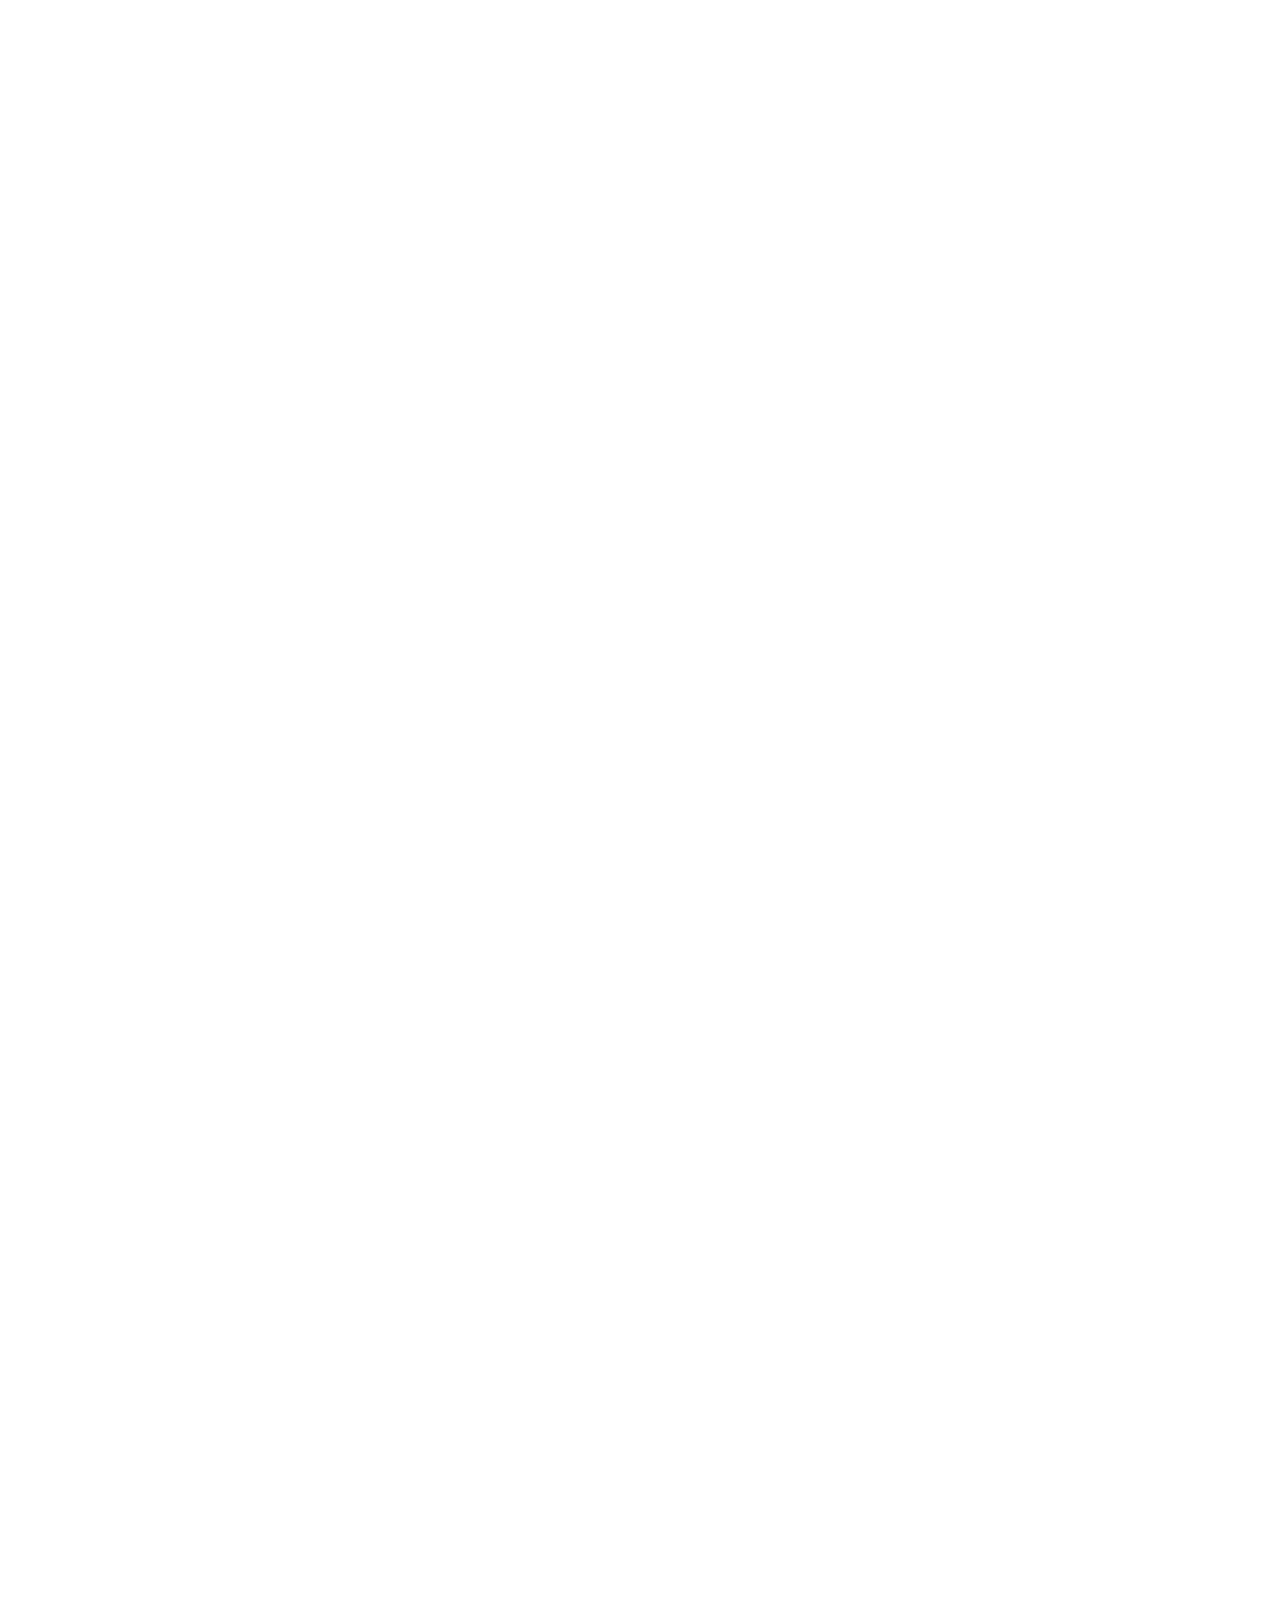
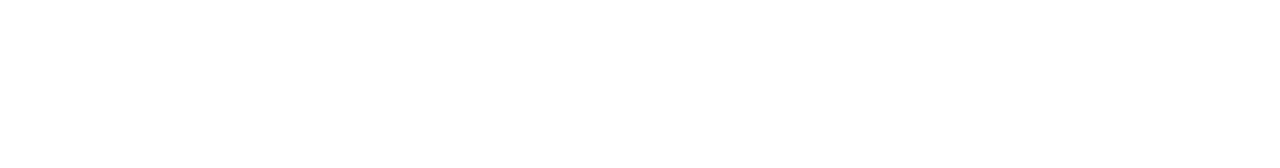
==== commit 18bccae5: "updated iamge sizes" ====
--- a/index.html
+++ b/index.html
@@ -111,8 +111,8 @@
                             <h2 class="text-white animated slideInLeft">Premier Banquet Hall & Catering Services</h2>
                             <p class="text-white animated slideInLeft mb-4 pb-2">At Punjab Heritage, we specialize in creating memorable events with our elegant banquet facilities and authentic Indian cuisine. From weddings to corporate events, our expert team delivers exceptional service and flavors.</p>
                             <div class="d-flex align-items-center gap-3">
-                                <a href="#banquet-section" class="btn btn-primary py-sm-3 px-sm-5 me-3 animated slideInLeft">Banquet Hall</a>
-                                <a href="#catering-section" class="btn btn-light py-sm-3 px-sm-5 animated slideInLeft">Catering Services</a>
+                                <a href="gallery.html#venue" class="btn btn-primary py-sm-3 px-sm-5 me-3 animated slideInLeft">Banquet Hall</a>
+                                <a href="gallery.html#catering" class="btn btn-light py-sm-3 px-sm-5 animated slideInLeft">Catering Services</a>
                             </div>
                         </div>
                         <div class="col-lg-6 text-center text-lg-end overflow-hidden">
@@ -181,7 +181,7 @@
                 <div class="row g-4">
                     <div class="col-lg-4 col-md-6 wow fadeInUp" data-wow-delay="0.1s">
                         <div class="feature-item rounded overflow-hidden">
-                            <img class="img-fluid" src="img/tandoor.jpg" alt="Traditional Tandoor">
+                            <img class="img-fluid" src="img/tandoor.jpg" alt="Traditional Tandoor" style="width: 300px; height: 250px; object-fit: cover;">
                             <div class="p-4 text-center">
                                 <h5 class="mb-3">Traditional Cooking</h5>
                                 <p>Authentic dishes prepared in clay tandoor using age-old recipes</p>
@@ -190,7 +190,7 @@
                     </div>
                     <div class="col-lg-4 col-md-6 wow fadeInUp" data-wow-delay="0.3s">
                         <div class="feature-item rounded overflow-hidden">
-                            <img class="img-fluid" src="img/sweets.jpg" alt="Indian Sweets">
+                            <img class="img-fluid" src="img/sweets.jpg" alt="Indian Sweets" style="width: 300px; height: 250px; object-fit: cover;">
                             <div class="p-4 text-center">
                                 <h5 class="mb-3">Homemade Sweets</h5>
                                 <p>Fresh Indian sweets made daily by our expert halwai</p>
@@ -199,7 +199,7 @@
                     </div>
                     <div class="col-lg-4 col-md-6 wow fadeInUp" data-wow-delay="0.5s">
                         <div class="feature-item rounded overflow-hidden">
-                            <img class="img-fluid" src="img/catering.jpg" alt="Catering Service">
+                            <img class="img-fluid" src="img/catering.jpg" alt="Catering Service" style="width: 300px; height: 250px; object-fit: cover;">
                             <div class="p-4 text-center">
                                 <h5 class="mb-3">Premium Catering</h5>
                                 <p>Professional catering for weddings and special events</p>
